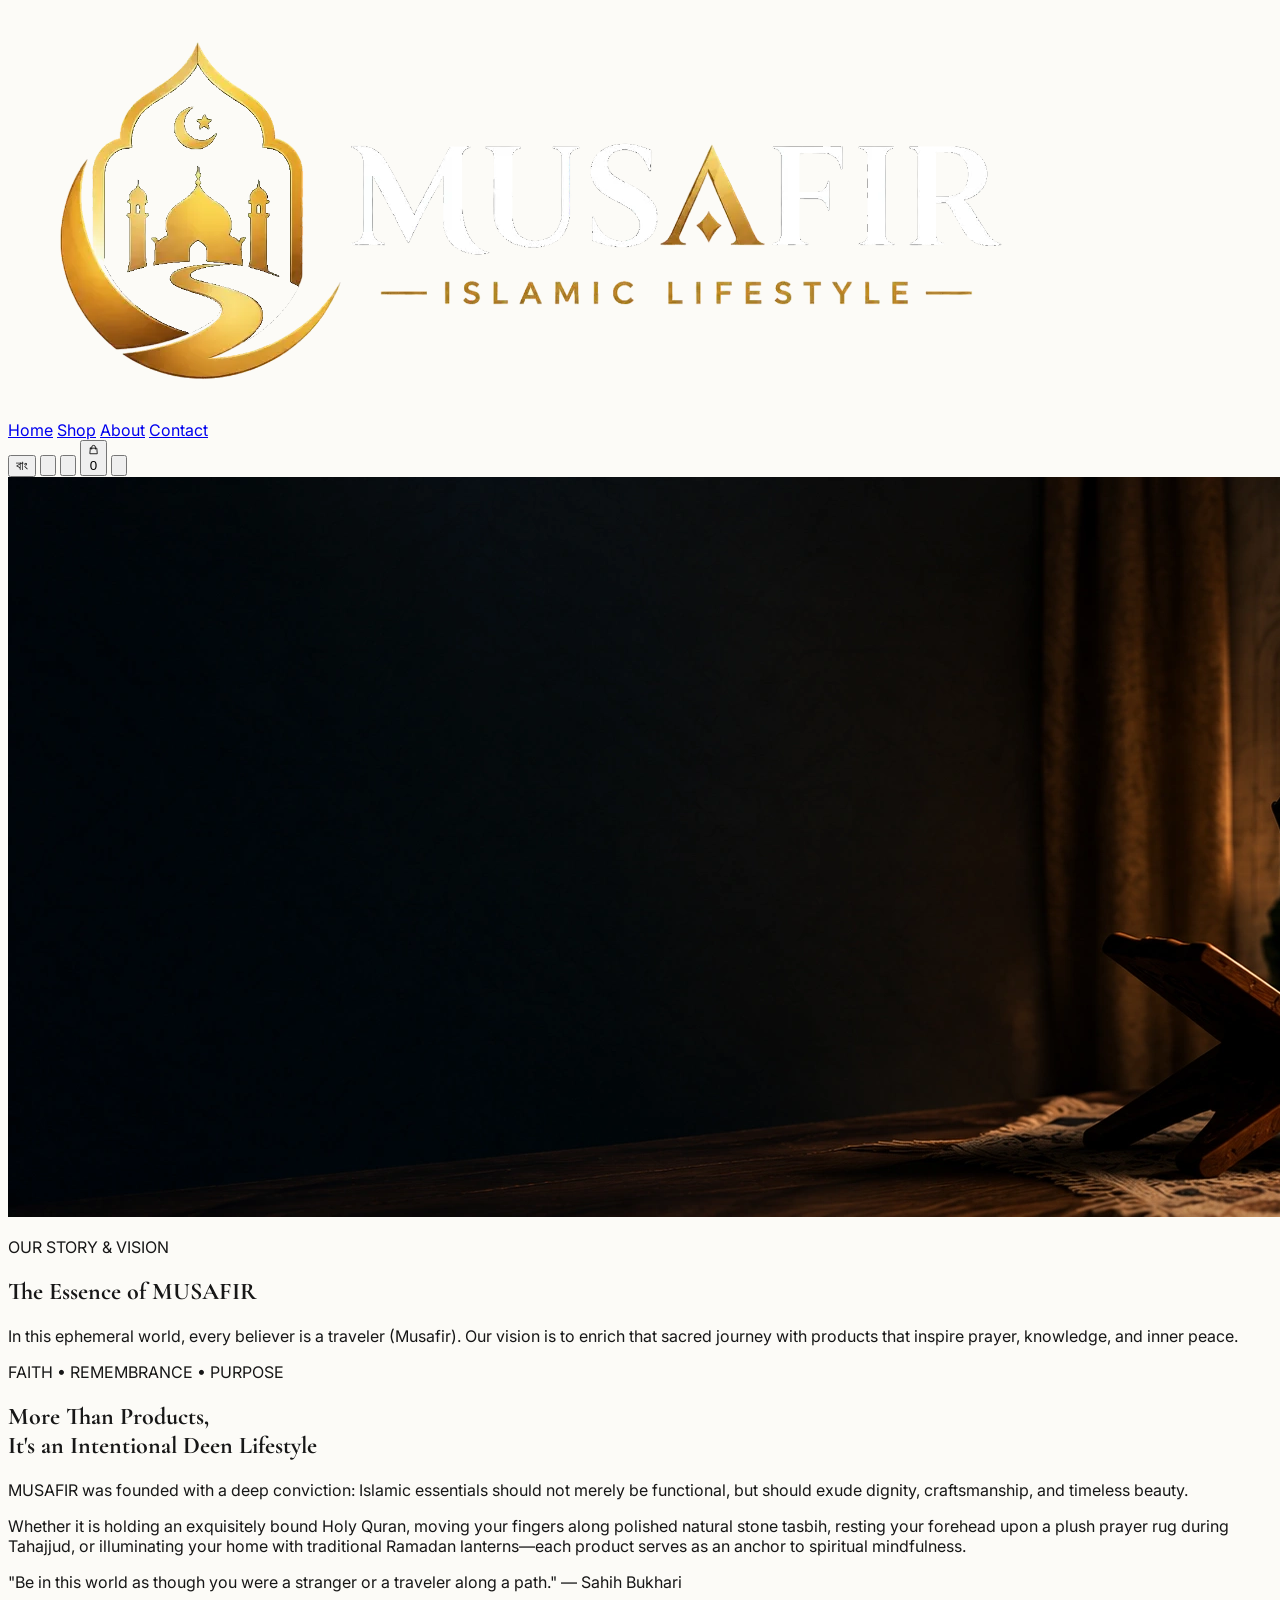
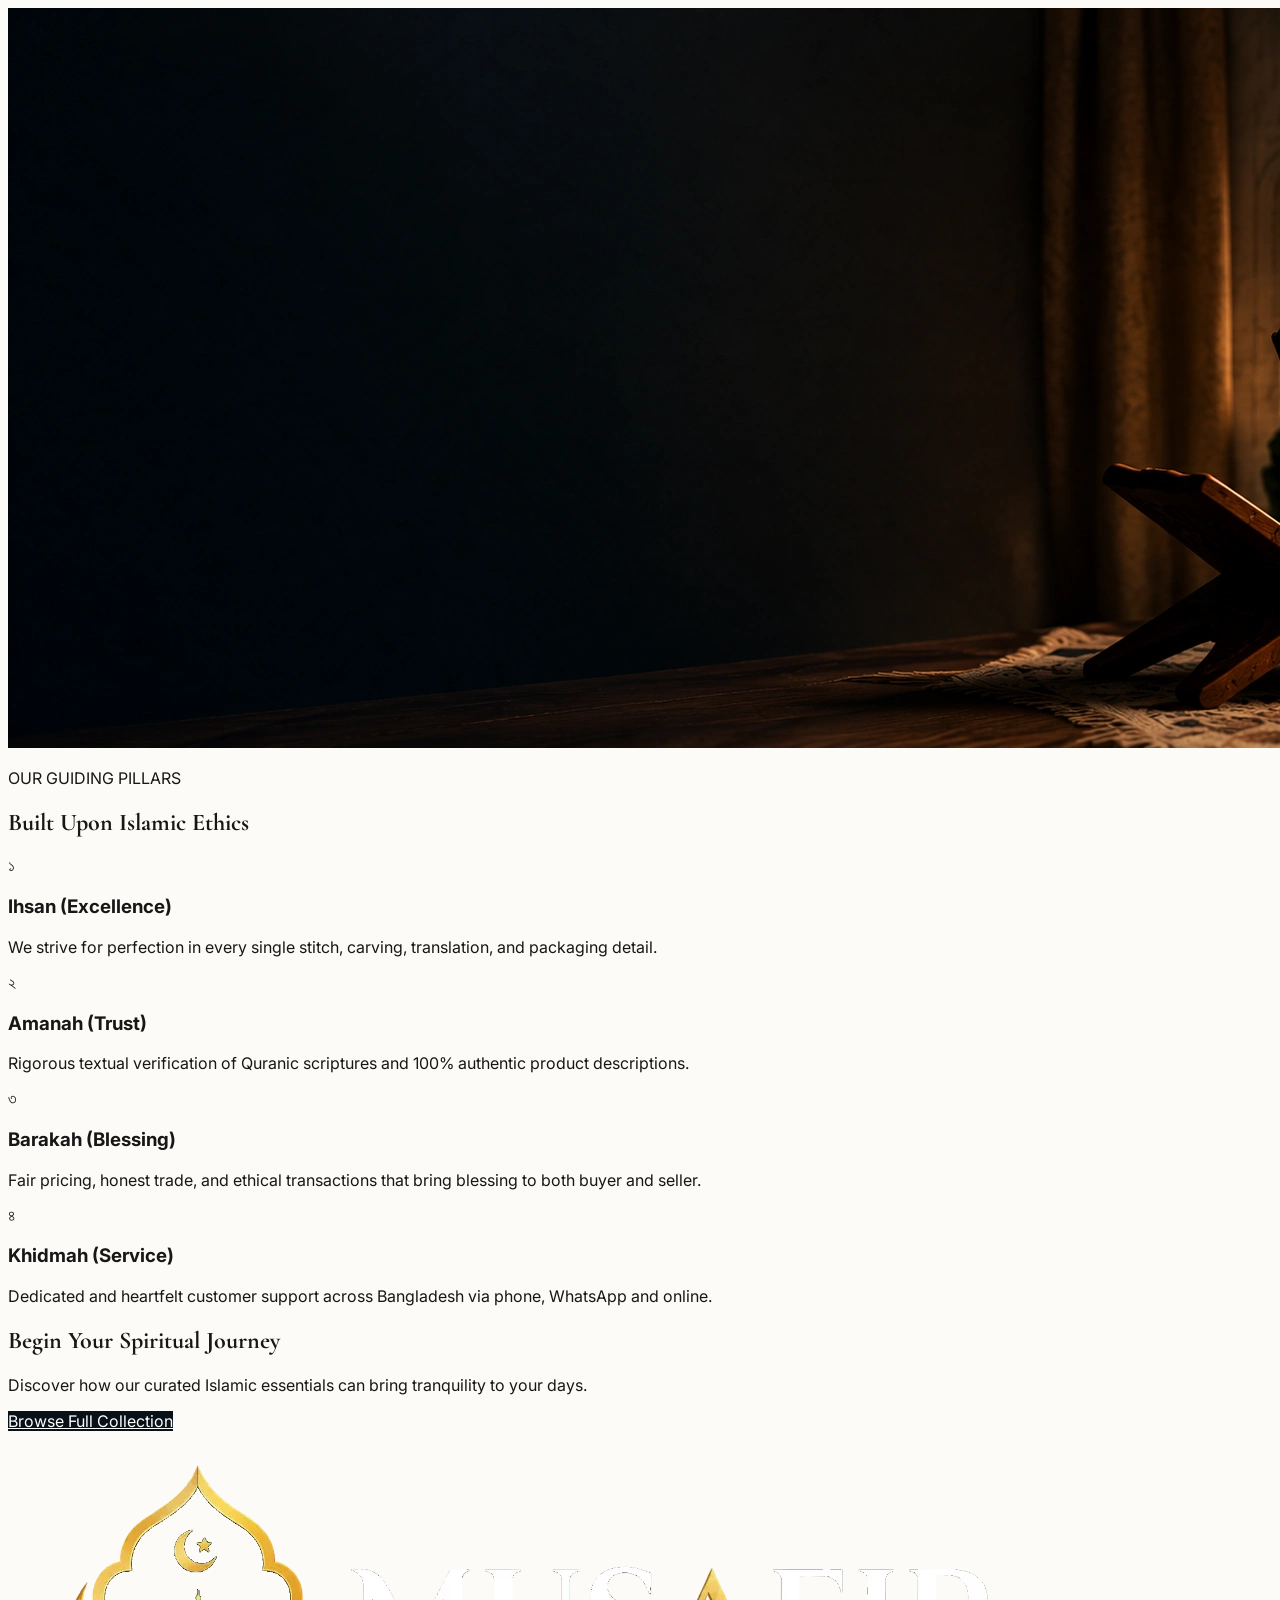
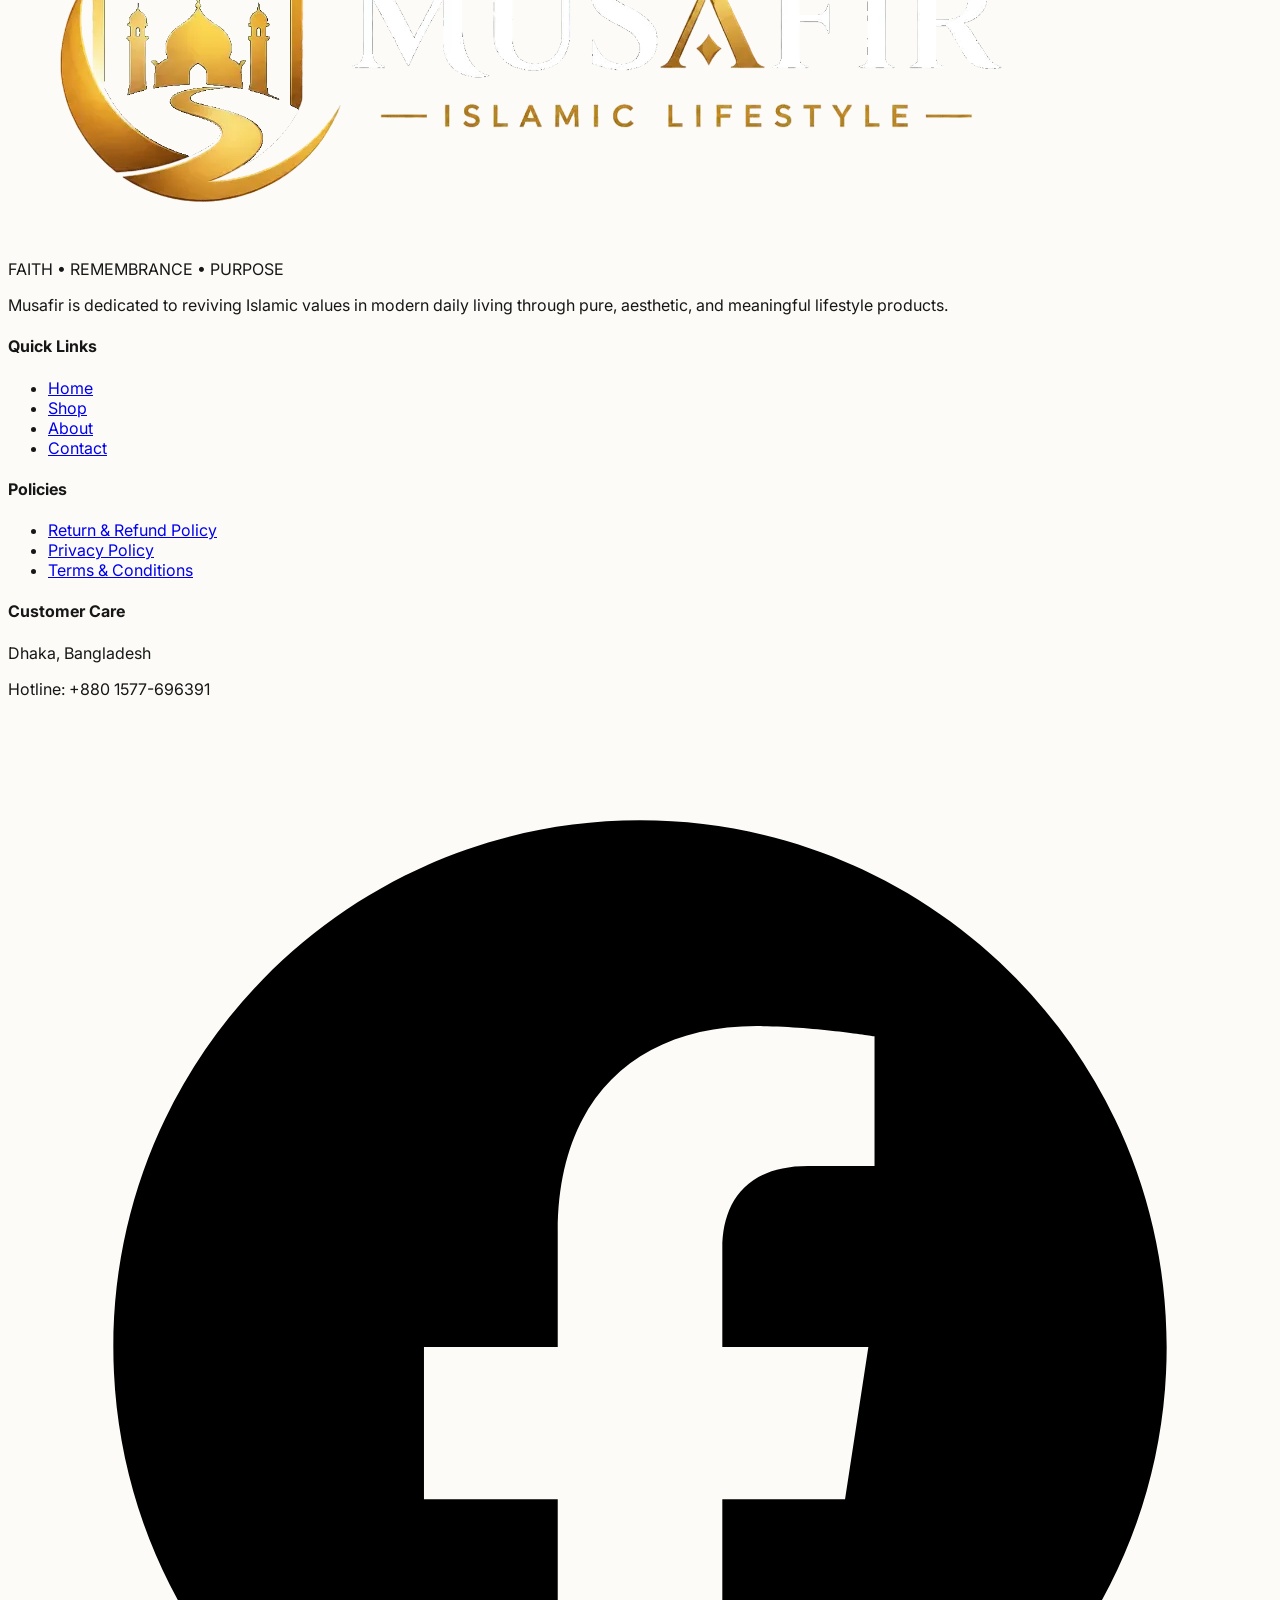
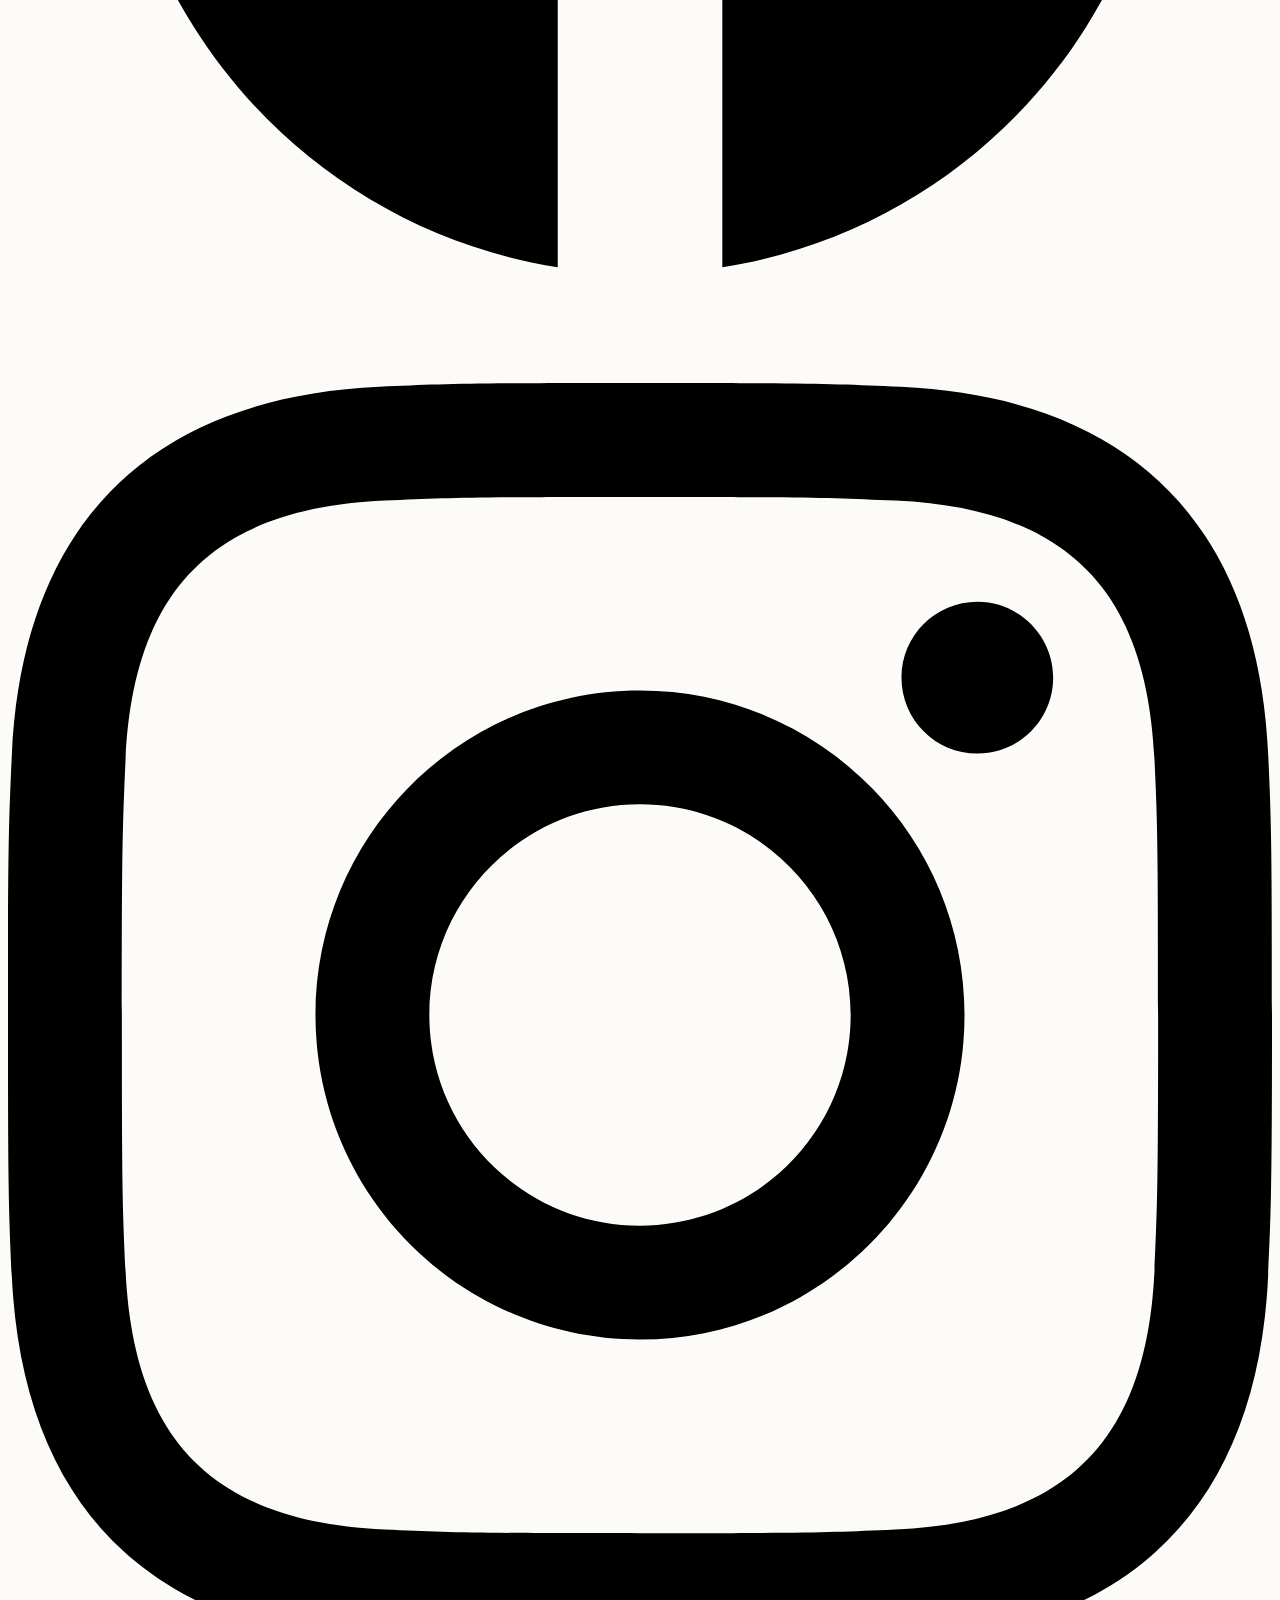
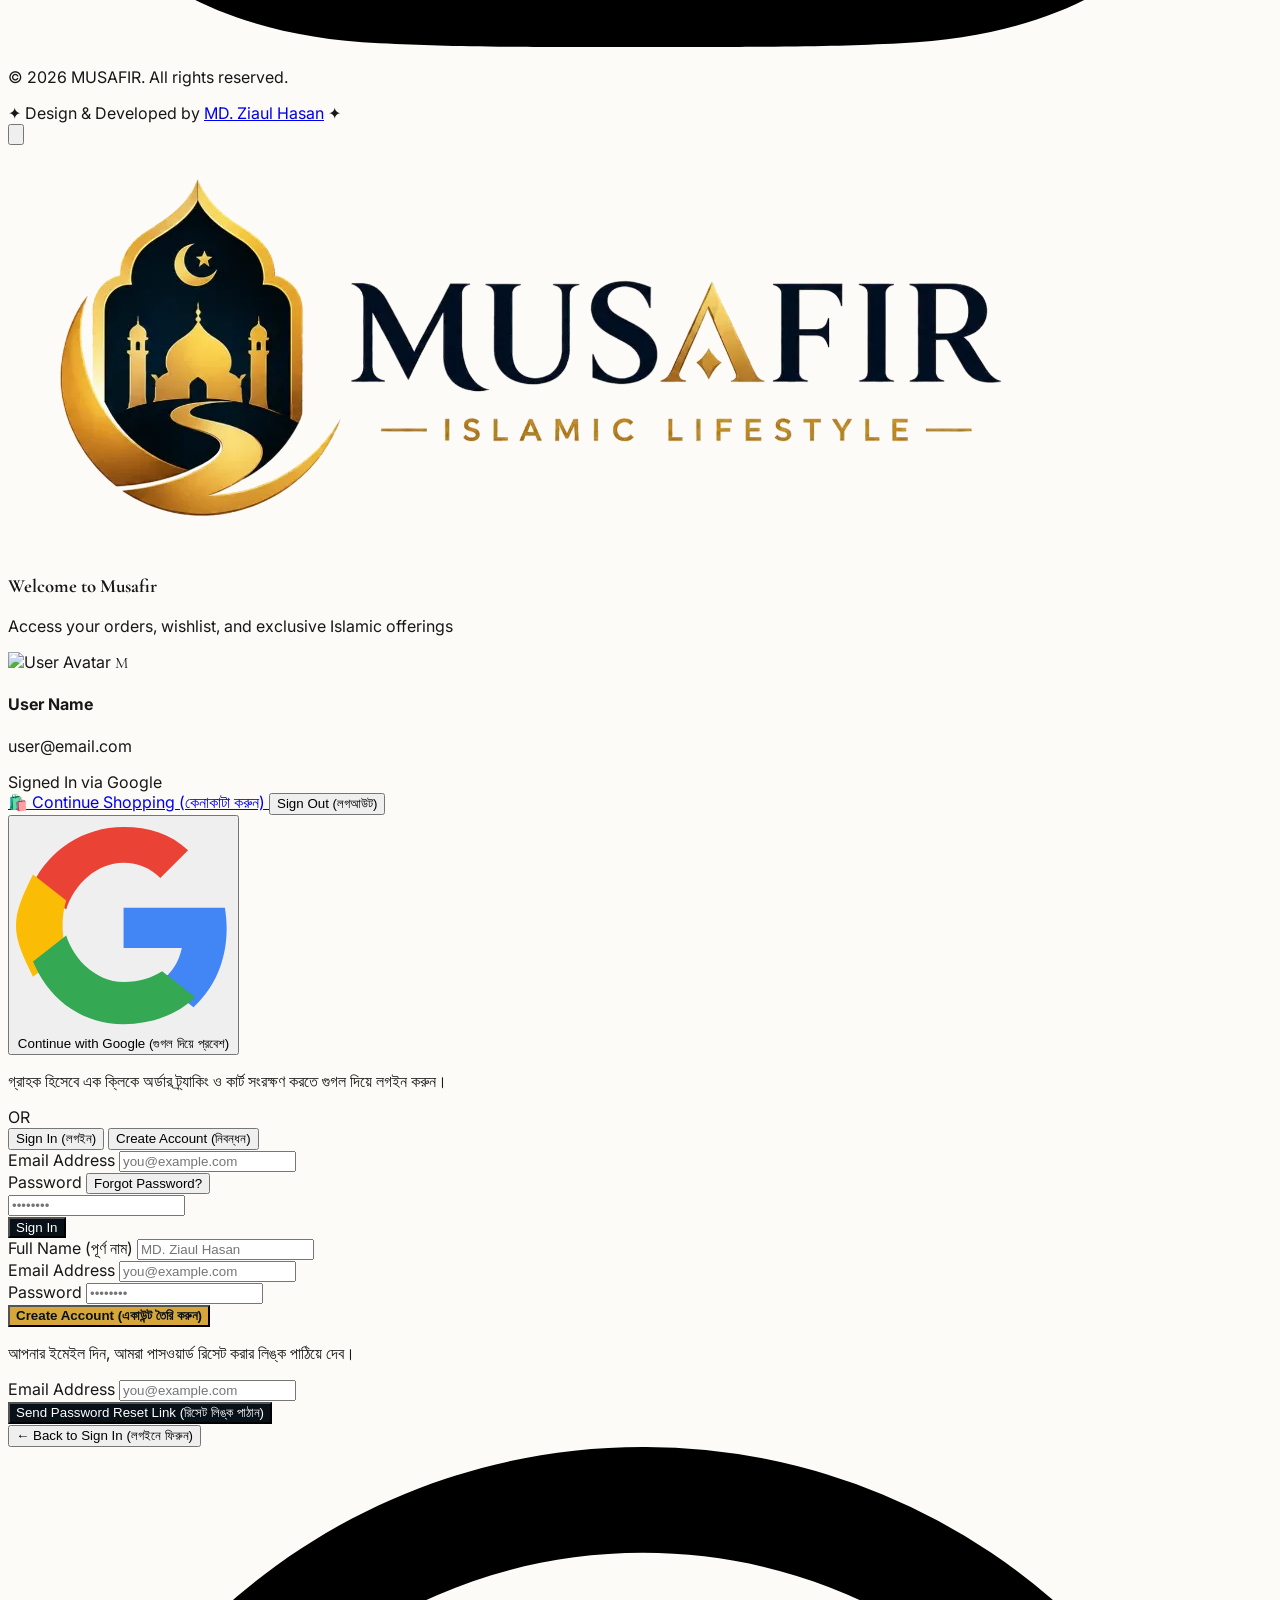
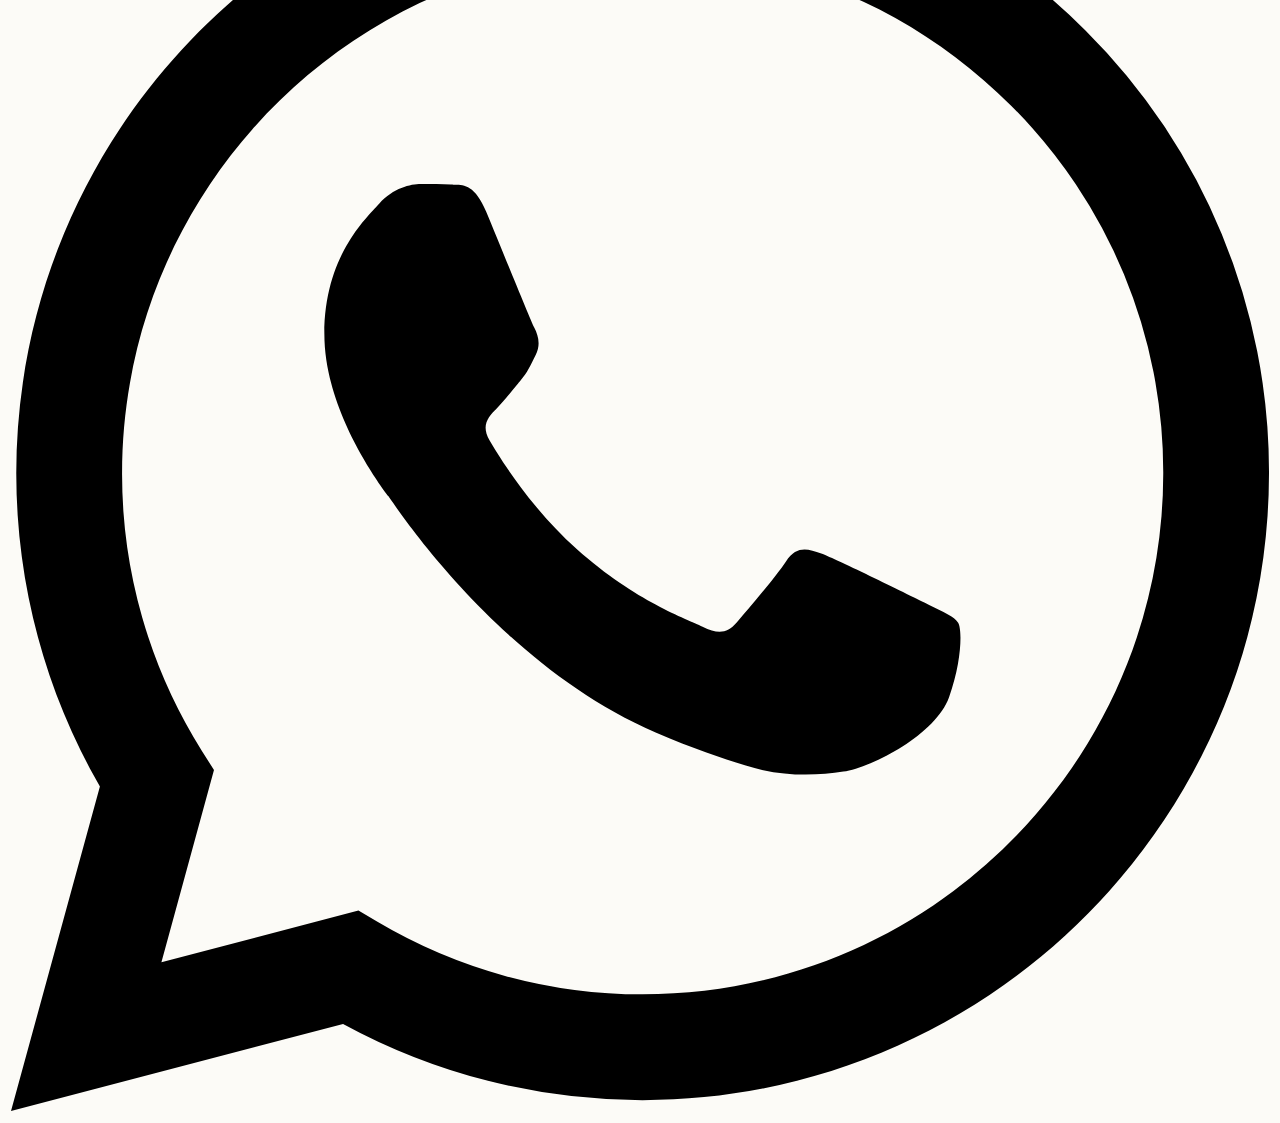
==== about.html @ da0de50f "Update WhatsApp contact number to +8801577696391 and official handle to @musafirlifestyle across web" ====
<!DOCTYPE html>
<html lang="en">
<head>
  <meta charset="UTF-8">
  <meta name="viewport" content="width=device-width, initial-scale=1.0">
  <title>About Us — MUSAFIR Islamic Lifestyle</title>
  <link rel="icon" type="image/webp" href="assets/images/MUSAFIR BRAND Icon.webp">

  <!-- Tailwind CSS via CDN -->
  <script src="https://cdn.tailwindcss.com"></script>
  <script>
    tailwind.config = {
      theme: {
        extend: {
          colors: {
            brand: {
              50: '#FCFBF7',
              100: '#F7F1E4',
              500: '#D6A63A',
              800: '#171717',
              900: '#081018',
              950: '#030609'
            }
          },
          fontFamily: {
            serif: ['Cormorant Garamond', 'serif'],
            sans: ['Inter', 'sans-serif'],
            bn: ['Hind Siliguri', 'sans-serif']
          }
        }
      }
    }
  </script>
  <link rel="stylesheet" href="assets/css/style.css">
</head>
<body class="bg-[#FCFBF7] text-[#171717] min-h-screen flex flex-col font-sans">

  <!-- Header -->
  <header id="main-header" class="fixed top-0 left-0 w-full z-40 bg-[#081018] text-white transition-all duration-300 border-b border-[#D6A63A]/15">
    <div class="max-w-7xl mx-auto px-4 sm:px-6 lg:px-8 h-20 flex items-center justify-between relative">
      <a href="index.html" class="flex items-center gap-3">
        <img src="assets/images/MUSAFIR-Brand-Logo-White.png" alt="MUSAFIR" class="h-10 sm:h-12 w-auto object-contain">
      </a>
      <!-- Desktop Navigation Menu (Mockup Exact Centered) -->
      <nav class="hidden md:flex items-center space-x-8 text-sm font-medium tracking-wide absolute left-1/2 -translate-x-1/2">
        <a href="index.html" class="text-gray-300 hover:text-[#D6A63A] transition" data-i18n="nav_home">Home</a>
        <a href="shop.html" class="text-gray-300 hover:text-[#D6A63A] transition" data-i18n="nav_shop">Shop</a>
        <a href="about.html" class="text-[#D6A63A] border-b-2 border-[#D6A63A] pb-1 font-semibold transition" data-i18n="nav_about">About</a>
        <a href="contact.html" class="text-gray-300 hover:text-[#D6A63A] transition" data-i18n="nav_contact">Contact</a>
      </nav>
      <div class="flex items-center space-x-4 sm:space-x-5">
        <button class="lang-toggle-btn text-xs font-semibold tracking-wider text-gray-300 hover:text-[#D6A63A] transition flex items-center gap-1" title="Switch Language">
          <span class="lang-btn-text">বাং</span>
        </button>
        <button class="open-search-btn p-1.5 text-gray-300 hover:text-[#D6A63A] transition"><svg class="w-5 h-5" fill="none" stroke="currentColor" viewBox="0 0 24 24"><path stroke-linecap="round" stroke-linejoin="round" stroke-width="1.8" d="M21 21l-6-6m2-5a7 7 0 11-14 0 7 7 0 0114 0z"/></svg></button>
        <button class="open-auth-btn p-1.5 text-gray-300 hover:text-[#D6A63A] transition"><svg class="w-5 h-5" fill="none" stroke="currentColor" viewBox="0 0 24 24"><path stroke-linecap="round" stroke-linejoin="round" stroke-width="1.8" d="M16 7a4 4 0 11-8 0 4 4 0 018 0zM12 14a7 7 0 00-7 7h14a7 7 0 00-7-7z"/></svg></button>
        <button class="open-cart-btn relative p-1.5 text-gray-300 hover:text-[#D6A63A] transition">
          <svg class="w-5 h-5" fill="none" stroke="currentColor" viewBox="0 0 24 24"><path stroke-linecap="round" stroke-linejoin="round" stroke-width="1.8" d="M16 11V7a4 4 0 00-8 0v4M5 9h14l1 12H4L5 9z"/></svg>
          <span class="cart-count-badge absolute -top-1 -right-1 bg-[#D6A63A] text-[#081018] text-[10px] font-bold w-4 h-4 rounded-full flex items-center justify-center">0</span>
        </button>
        <button id="mobile-menu-btn" class="md:hidden p-1.5 text-gray-300 hover:text-white">
          <svg class="w-6 h-6" fill="none" stroke="currentColor" viewBox="0 0 24 24"><path stroke-linecap="round" stroke-linejoin="round" stroke-width="2" d="M4 6h16M4 12h16m-7 6h7"/></svg>
        </button>
      </div>
    </div>
  </header>

  <main class="flex-grow pt-20">
    <!-- Hero Banner -->
    <section class="relative py-20 bg-[#081018] text-white overflow-hidden text-center">
      <div class="absolute inset-0 opacity-25">
        <img src="assets/images/Hero-Banner-Background-Image.webp" alt="Background" class="w-full h-full object-cover">
      </div>
      <div class="relative z-10 max-w-4xl mx-auto px-4">
        <p class="text-xs font-semibold tracking-[0.25em] text-[#D6A63A] uppercase mb-3">OUR STORY & VISION</p>
        <h1 class="text-3xl sm:text-5xl font-serif font-bold text-white mb-4">The Essence of MUSAFIR</h1>
        <p class="text-base text-gray-300 max-w-2xl mx-auto leading-relaxed">
          In this ephemeral world, every believer is a traveler (Musafir). Our vision is to enrich that sacred journey with products that inspire prayer, knowledge, and inner peace.
        </p>
      </div>
    </section>

    <!-- Brand Philosophy Section -->
    <section class="py-16 sm:py-20 max-w-7xl mx-auto px-4 sm:px-6 lg:px-8">
      <div class="grid grid-cols-1 lg:grid-cols-2 gap-12 items-center">
        <div>
          <span class="text-xs font-semibold tracking-[0.2em] text-[#D6A63A] uppercase block mb-2">FAITH • REMEMBRANCE • PURPOSE</span>
          <h2 class="text-3xl sm:text-4xl font-serif font-bold text-[#171717] mb-6 leading-tight">
            More Than Products,<br>It's an Intentional Deen Lifestyle
          </h2>
          <div class="space-y-4 text-sm sm:text-base text-gray-700 leading-relaxed">
            <p>
              MUSAFIR was founded with a deep conviction: Islamic essentials should not merely be functional, but should exude dignity, craftsmanship, and timeless beauty.
            </p>
            <p>
              Whether it is holding an exquisitely bound Holy Quran, moving your fingers along polished natural stone tasbih, resting your forehead upon a plush prayer rug during Tahajjud, or illuminating your home with traditional Ramadan lanterns—each product serves as an anchor to spiritual mindfulness.
            </p>
            <p class="font-medium text-[#171717]">
              "Be in this world as though you were a stranger or a traveler along a path." — Sahih Bukhari
            </p>
          </div>
        </div>
        <div class="relative rounded-2xl overflow-hidden shadow-2xl border border-[#DED7C8]">
          <img src="assets/images/Hero-Banner-Background-Image.webp" alt="Musafir Lifestyle" class="w-full h-full object-cover">
        </div>
      </div>
    </section>

    <!-- Core Pillars -->
    <section class="py-16 bg-[#F7F1E4] border-y border-[#DED7C8]">
      <div class="max-w-7xl mx-auto px-4 sm:px-6 lg:px-8">
        <div class="text-center max-w-2xl mx-auto mb-12">
          <p class="text-xs font-semibold tracking-[0.2em] text-[#D6A63A] uppercase mb-2">OUR GUIDING PILLARS</p>
          <h2 class="text-3xl font-serif font-bold text-[#171717]">Built Upon Islamic Ethics</h2>
        </div>

        <div class="grid grid-cols-1 md:grid-cols-4 gap-6">
          <div class="bg-white p-6 rounded-xl border border-[#DED7C8]">
            <div class="w-10 h-10 rounded-lg bg-[#D6A63A]/15 text-[#D6A63A] flex items-center justify-center font-serif font-bold text-lg mb-4">১</div>
            <h3 class="font-bold text-base text-[#171717] mb-2">Ihsan (Excellence)</h3>
            <p class="text-xs text-gray-600 leading-relaxed">We strive for perfection in every single stitch, carving, translation, and packaging detail.</p>
          </div>
          <div class="bg-white p-6 rounded-xl border border-[#DED7C8]">
            <div class="w-10 h-10 rounded-lg bg-[#D6A63A]/15 text-[#D6A63A] flex items-center justify-center font-serif font-bold text-lg mb-4">২</div>
            <h3 class="font-bold text-base text-[#171717] mb-2">Amanah (Trust)</h3>
            <p class="text-xs text-gray-600 leading-relaxed">Rigorous textual verification of Quranic scriptures and 100% authentic product descriptions.</p>
          </div>
          <div class="bg-white p-6 rounded-xl border border-[#DED7C8]">
            <div class="w-10 h-10 rounded-lg bg-[#D6A63A]/15 text-[#D6A63A] flex items-center justify-center font-serif font-bold text-lg mb-4">৩</div>
            <h3 class="font-bold text-base text-[#171717] mb-2">Barakah (Blessing)</h3>
            <p class="text-xs text-gray-600 leading-relaxed">Fair pricing, honest trade, and ethical transactions that bring blessing to both buyer and seller.</p>
          </div>
          <div class="bg-white p-6 rounded-xl border border-[#DED7C8]">
            <div class="w-10 h-10 rounded-lg bg-[#D6A63A]/15 text-[#D6A63A] flex items-center justify-center font-serif font-bold text-lg mb-4">৪</div>
            <h3 class="font-bold text-base text-[#171717] mb-2">Khidmah (Service)</h3>
            <p class="text-xs text-gray-600 leading-relaxed">Dedicated and heartfelt customer support across Bangladesh via phone, WhatsApp and online.</p>
          </div>
        </div>
      </div>
    </section>

    <!-- Shop CTA -->
    <section class="py-16 text-center max-w-4xl mx-auto px-4">
      <h2 class="text-3xl font-serif font-bold text-[#171717] mb-3">Begin Your Spiritual Journey</h2>
      <p class="text-sm text-gray-600 mb-6">Discover how our curated Islamic essentials can bring tranquility to your days.</p>
      <a href="shop.html" class="btn-navy px-8 py-3.5 rounded-lg text-sm font-semibold inline-block">Browse Full Collection</a>
    </section>
  </main>

  <!-- Footer -->
  <footer class="bg-[#030609] text-white pt-16 pb-12 border-t border-[#D6A63A]/20">
    <div class="max-w-7xl mx-auto px-4 sm:px-6 lg:px-8">
      <div class="grid grid-cols-1 md:grid-cols-4 gap-10 pb-12 border-b border-gray-800">
        <!-- Col 1: Brand Info -->
        <div>
          <a href="index.html" class="inline-block mb-4">
            <img src="assets/images/musafir-logo.webp" alt="MUSAFIR Logo" class="h-12 sm:h-14 w-auto object-contain">
          </a>
          <p class="text-xs text-[#D6A63A] tracking-[0.2em] font-semibold uppercase mb-3" data-i18n="footer_tagline">FAITH • REMEMBRANCE • PURPOSE</p>
          <p class="text-sm text-gray-400 leading-relaxed" data-i18n="footer_desc">Musafir is dedicated to reviving Islamic values in modern daily living through pure, aesthetic, and meaningful lifestyle products.</p>
        </div>

        <!-- Col 2: Quick Links -->
        <div>
          <h4 class="text-xs font-semibold uppercase tracking-wider text-[#D6A63A] mb-4" data-i18n="footer_quick_links">Quick Links</h4>
          <ul class="space-y-2.5 text-sm text-gray-300">
            <li><a href="index.html" class="hover:text-[#D6A63A] transition" data-i18n="nav_home">Home</a></li>
            <li><a href="shop.html" class="hover:text-[#D6A63A] transition" data-i18n="nav_shop">Shop</a></li>
            <li><a href="about.html" class="text-[#D6A63A] font-semibold hover:underline transition" data-i18n="nav_about">About</a></li>
            <li><a href="contact.html" class="hover:text-[#D6A63A] transition" data-i18n="nav_contact">Contact</a></li>
          </ul>
        </div>

        <!-- Col 3: Policies -->
        <div>
          <h4 class="text-xs font-semibold uppercase tracking-wider text-[#D6A63A] mb-4" data-i18n="footer_policies">Policies</h4>
          <ul class="space-y-2.5 text-sm text-gray-300">
            <li><a href="return-policy.html" class="hover:text-[#D6A63A] transition" data-i18n="footer_delivery_info">Return & Refund Policy</a></li>
            <li><a href="privacy-policy.html" class="hover:text-[#D6A63A] transition" data-i18n="footer_privacy">Privacy Policy</a></li>
            <li><a href="terms-and-conditions.html" class="hover:text-[#D6A63A] transition" data-i18n="footer_terms">Terms & Conditions</a></li>
          </ul>
        </div>

        <!-- Col 4: Customer Care & Socials -->
        <div>
          <h4 class="text-xs font-semibold uppercase tracking-wider text-[#D6A63A] mb-4" data-i18n="footer_customer_service">Customer Care</h4>
          <p class="text-sm text-gray-300 mb-2">Dhaka, Bangladesh</p>
          <p class="text-sm text-[#D6A63A] font-semibold mb-4">Hotline: +880 1577-696391</p>
          <div class="flex items-center space-x-3">
            <a href="https://www.facebook.com/profile.php?id=61564925019564" target="_blank" rel="noopener noreferrer" class="w-9 h-9 rounded-full bg-gray-900 border border-[#D6A63A]/30 flex items-center justify-center text-gray-300 hover:text-[#D6A63A] transition" title="Facebook">
              <svg class="w-4 h-4 fill-current" viewBox="0 0 24 24"><path d="M22 12c0-5.523-4.477-10-10-10S2 6.477 2 12c0 4.991 3.657 9.128 8.438 9.878v-6.987h-2.54V12h2.54V9.797c0-2.506 1.492-3.89 3.777-3.89 1.094 0 2.238.195 2.238.195v2.46h-1.26c-1.243 0-1.63.771-1.63 1.562V12h2.773l-.443 2.89h-2.33v6.988C18.343 21.128 22 16.991 22 12z"/></svg>
            </a>
            <!-- Instagram -->
            <a href="https://www.instagram.com/musafirlifestyle" target="_blank" rel="noopener noreferrer" class="w-9 h-9 rounded-full bg-gray-900 border border-[#D6A63A]/30 flex items-center justify-center text-gray-300 hover:text-[#D6A63A] hover:border-[#D6A63A] transition" title="Instagram (@musafirlifestyle)">
              <svg class="w-4 h-4 fill-current" viewBox="0 0 24 24"><path d="M12 2.163c3.204 0 3.584.012 4.85.07 3.252.148 4.771 1.691 4.919 4.919.058 1.265.069 1.645.069 4.849 0 3.205-.012 3.584-.069 4.849-.149 3.225-1.664 4.771-4.919 4.919-1.266.058-1.644.07-4.85.07-3.204 0-3.584-.012-4.849-.07-3.26-.149-4.771-1.699-4.919-4.92-.058-1.265-.07-1.644-.07-4.849 0-3.204.013-3.583.07-4.849.149-3.227 1.664-4.771 4.919-4.919 1.266-.057 1.645-.069 4.849-.069zm0-2.163c-3.259 0-3.667.014-4.947.072-4.358.2-6.78 2.618-6.98 6.98-.059 1.281-.073 1.689-.073 4.948 0 3.259.014 3.668.072 4.948.2 4.358 2.618 6.78 6.98 6.98 1.281.058 1.689.072 4.948.072 3.259 0 3.668-.014 4.948-.072 4.354-.2 6.782-2.618 6.979-6.98.059-1.28.073-1.689.073-4.948 0-3.259-.014-3.667-.072-4.947-.196-4.354-2.617-6.78-6.979-6.98-1.281-.059-1.69-.073-4.949-.073zm0 5.838c-3.403 0-6.162 2.759-6.162 6.162s2.759 6.163 6.162 6.163 6.162-2.759 6.162-6.163c0-3.403-2.759-6.162-6.162-6.162zm0 10.162c-2.209 0-4-1.79-4-4 0-2.209 1.791-4 4-4s4 1.791 4 4c0 2.21-1.791 4-4 4zm6.406-11.845c-.796 0-1.441.645-1.441 1.44s.645 1.44 1.441 1.44c.795 0 1.439-.645 1.439-1.44s-.644-1.44-1.439-1.44z"/></svg>
            </a>
          </div>
        </div>
      </div>
      <div class="pt-8 flex flex-col md:flex-row items-center justify-between text-xs text-gray-500 gap-4">
        <p data-i18n="footer_copyright">© 2026 MUSAFIR. All rights reserved.</p>
        <div class="flex items-center gap-2 text-[#D6A63A]">
          <span>✦</span>
          <span class="text-gray-400">Design & Developed by <a href="https://mdziaulhasan.com/" target="_blank" class="text-[#D6A63A] hover:underline font-medium">MD. Ziaul Hasan</a></span>
          <span>✦</span>
        </div>
      </div>
    </div>
  </footer>

    <!-- Firebase App & Services (v10 Compat) -->
  <script src="https://www.gstatic.com/firebasejs/10.12.0/firebase-app-compat.js"></script>
  <script src="https://www.gstatic.com/firebasejs/10.12.0/firebase-auth-compat.js"></script>
  <script src="https://www.gstatic.com/firebasejs/10.12.0/firebase-firestore-compat.js"></script>
  <script src="https://www.gstatic.com/firebasejs/10.12.0/firebase-analytics-compat.js"></script>
  <script src="assets/js/firebase-config.js"></script>
  <script src="assets/js/seed-data.js"></script>
  <script src="assets/js/db.js"></script>
  <script src="assets/js/i18n.js"></script>
  <script src="assets/js/main.js"></script>
  <!-- ==========================================================================
       AUTH & FIREBASE USER MODAL (Google, Email/Password, Registration, Profile)
       ========================================================================== -->
  <div id="auth-modal" class="fixed inset-0 z-50 hidden">
    <div class="modal-backdrop fixed inset-0 bg-black/60 backdrop-blur-sm" onclick="closeAuthModal()"></div>
    <div class="fixed inset-0 flex items-center justify-center p-4 z-10 pointer-events-none">
      <div class="bg-white rounded-2xl shadow-2xl w-full max-w-md p-6 sm:p-8 border border-[#DED7C8] relative pointer-events-auto max-h-[92vh] overflow-y-auto">
        
        <button id="close-auth-btn" onclick="closeAuthModal()" class="absolute top-4 right-4 text-gray-400 hover:text-gray-700 p-1">
          <svg class="w-5 h-5" fill="none" stroke="currentColor" viewBox="0 0 24 24"><path stroke-linecap="round" stroke-linejoin="round" stroke-width="2" d="M6 18L18 6M6 6l12 12"/></svg>
        </button>

        <!-- Brand Header -->
        <div class="text-center mb-6">
          <img src="assets/images/musafir-logo-dark.webp" alt="MUSAFIR" class="h-14 sm:h-16 w-auto mx-auto mb-3 object-contain">
          <h3 id="auth-modal-heading" class="text-xl font-serif font-bold text-[#171717]" data-i18n="auth_title">Welcome to Musafir</h3>
          <p id="auth-modal-subheading" class="text-xs text-gray-500 mt-1" data-i18n="auth_subtitle">Access your orders, wishlist, and exclusive Islamic offerings</p>
        </div>

        <!-- LOGGED-IN VIEW (Shown when user is logged in) -->
        <div id="auth-logged-in-view" class="hidden text-center space-y-4">
          <div class="w-20 h-20 rounded-full mx-auto border-2 border-[#D6A63A] p-0.5 overflow-hidden bg-gray-100 flex items-center justify-center shadow-md">
            <img id="auth-user-photo" src="" alt="User Avatar" class="w-full h-full object-cover hidden">
            <span id="auth-user-initial" class="text-2xl font-serif font-bold text-[#D6A63A]">M</span>
          </div>
          <div>
            <h4 id="auth-user-name" class="font-bold text-base text-[#171717]">User Name</h4>
            <p id="auth-user-email" class="text-xs text-gray-500">user@email.com</p>
            <span id="auth-user-provider" class="inline-block mt-2 px-2.5 py-0.5 rounded-full text-[10px] font-bold bg-[#F7F1E4] text-[#D6A63A] border border-[#DED7C8]">Signed In via Google</span>
          </div>
          
          <div class="pt-2 flex flex-col gap-2">
            <a href="shop.html" onclick="closeAuthModal()" class="w-full py-2.5 px-4 rounded-lg bg-[#F7F1E4] hover:bg-[#D6A63A]/20 text-[#081018] font-semibold text-xs transition flex items-center justify-center gap-1.5">
              <span>🛍️ Continue Shopping (কেনাকাটা করুন)</span>
            </a>
            <button id="auth-signout-btn" onclick="handleFirebaseSignOut()" class="w-full py-2.5 px-4 rounded-lg border border-red-200 text-red-600 hover:bg-red-50 font-semibold text-xs transition">
              Sign Out (লগআউট)
            </button>
          </div>
        </div>

        <!-- LOGGED-OUT VIEW (Login, Register & Forgot Password) -->
        <div id="auth-logged-out-view">
          
          <!-- Primary Customer Method: Continue with Google -->
          <div class="mb-4">
            <button id="google-signin-btn" class="w-full py-3.5 px-4 border border-[#D6A63A]/40 rounded-xl shadow-sm flex items-center justify-center gap-3 bg-white hover:bg-[#FCFBF7] transition text-sm font-bold text-gray-800 hover:border-[#D6A63A] group">
              <svg class="w-5 h-5 flex-shrink-0" viewBox="0 0 24 24">
                <path fill="#EA4335" d="M12 5c1.6 0 3 .6 4.1 1.7l3.1-3.1C17.3 1.8 14.8 1 12 1 7.5 1 3.7 3.6 1.9 7.3l3.7 2.9C6.5 7.4 9 5 12 5z"/>
                <path fill="#4285F4" d="M23.5 12.3c0-.8-.1-1.7-.2-2.3H12v4.5h6.5c-.3 1.5-1.1 2.8-2.4 3.7l3.7 2.9c2.2-2 3.7-5 3.7-8.8z"/>
                <path fill="#FBBC05" d="M5.6 14.8c-.2-.7-.4-1.5-.4-2.8s.2-2.1.4-2.8L1.9 6.3C.7 8.7 0 10.3 0 12s.7 3.3 1.9 5.7l3.7-2.9z"/>
                <path fill="#34A853" d="M12 23c3.2 0 6-1.1 8-3l-3.7-2.9c-1.1.7-2.5 1.2-4.3 1.2-3 0-5.5-2.4-6.4-5.2L1.9 16C3.7 20.4 7.5 23 12 23z"/>
              </svg>
              <span>Continue with Google (গুগল দিয়ে প্রবেশ)</span>
            </button>
            <p class="text-[11px] text-gray-400 text-center mt-2">গ্রাহক হিসেবে এক ক্লিকে অর্ডার ট্র্যাকিং ও কার্ট সংরক্ষণ করতে গুগল দিয়ে লগইন করুন।</p>
          </div>

          <div class="relative my-4">
            <div class="absolute inset-0 flex items-center"><div class="w-full border-t border-gray-200"></div></div>
            <div class="relative flex justify-center text-xs uppercase"><span class="bg-white px-2 text-gray-400 font-semibold" data-i18n="auth_or">OR</span></div>
          </div>

          <!-- Auth Mode Tabs (Sign In / Register) -->
          <div class="flex border-b border-gray-200 mb-4 text-xs font-bold">
            <button type="button" id="tab-auth-login" onclick="switchAuthTab('login')" class="flex-1 pb-2 border-b-2 border-[#D6A63A] text-[#171717] transition text-center">
              Sign In (লগইন)
            </button>
            <button type="button" id="tab-auth-register" onclick="switchAuthTab('register')" class="flex-1 pb-2 border-b-2 border-transparent text-gray-400 hover:text-gray-700 transition text-center">
              Create Account (নিবন্ধন)
            </button>
          </div>

          <!-- SIGN IN FORM -->
          <form id="auth-login-form" onsubmit="handleEmailPasswordLogin(event)" class="space-y-3.5">
            <div>
              <label class="block text-xs font-semibold text-gray-700 mb-1" data-i18n="auth_email">Email Address</label>
              <input type="email" id="login-email" required placeholder="you@example.com" class="w-full px-3.5 py-2.5 border border-gray-300 rounded-lg text-sm focus:border-[#D6A63A] focus:outline-none">
            </div>
            <div>
              <div class="flex justify-between items-center mb-1">
                <label class="text-xs font-semibold text-gray-700" data-i18n="auth_password">Password</label>
                <button type="button" onclick="switchAuthTab('forgot')" class="text-[11px] text-[#D6A63A] hover:underline font-medium">Forgot Password?</button>
              </div>
              <input type="password" id="login-password" required placeholder="••••••••" class="w-full px-3.5 py-2.5 border border-gray-300 rounded-lg text-sm focus:border-[#D6A63A] focus:outline-none">
            </div>
            <button type="submit" class="btn-navy w-full py-3 rounded-lg text-sm font-semibold shadow hover:bg-black transition flex items-center justify-center gap-2">
              <span data-i18n="auth_login_btn">Sign In</span>
            </button>
          </form>

          <!-- REGISTER FORM -->
          <form id="auth-register-form" onsubmit="handleEmailPasswordRegister(event)" class="space-y-3.5 hidden">
            <div>
              <label class="block text-xs font-semibold text-gray-700 mb-1">Full Name (পূর্ণ নাম)</label>
              <input type="text" id="reg-name" required placeholder="MD. Ziaul Hasan" class="w-full px-3.5 py-2.5 border border-gray-300 rounded-lg text-sm focus:border-[#D6A63A] focus:outline-none">
            </div>
            <div>
              <label class="block text-xs font-semibold text-gray-700 mb-1" data-i18n="auth_email">Email Address</label>
              <input type="email" id="reg-email" required placeholder="you@example.com" class="w-full px-3.5 py-2.5 border border-gray-300 rounded-lg text-sm focus:border-[#D6A63A] focus:outline-none">
            </div>
            <div>
              <label class="block text-xs font-semibold text-gray-700 mb-1" data-i18n="auth_password">Password (নূন্যতম ৬ অক্ষর)</label>
              <input type="password" id="reg-password" required minlength="6" placeholder="••••••••" class="w-full px-3.5 py-2.5 border border-gray-300 rounded-lg text-sm focus:border-[#D6A63A] focus:outline-none">
            </div>
            <button type="submit" class="btn-gold w-full py-3 rounded-lg text-sm font-bold shadow hover:bg-[#b88c2c] transition flex items-center justify-center gap-2 text-[#081018]">
              <span>Create Account (একাউন্ট তৈরি করুন)</span>
            </button>
          </form>

          <!-- FORGOT PASSWORD FORM -->
          <form id="auth-forgot-form" onsubmit="handleForgotPassword(event)" class="space-y-3.5 hidden">
            <p class="text-xs text-gray-600">আপনার ইমেইল দিন, আমরা পাসওয়ার্ড রিসেট করার লিঙ্ক পাঠিয়ে দেব।</p>
            <div>
              <label class="block text-xs font-semibold text-gray-700 mb-1" data-i18n="auth_email">Email Address</label>
              <input type="email" id="forgot-email" required placeholder="you@example.com" class="w-full px-3.5 py-2.5 border border-gray-300 rounded-lg text-sm focus:border-[#D6A63A] focus:outline-none">
            </div>
            <button type="submit" class="btn-navy w-full py-2.5 rounded-lg text-xs font-semibold shadow hover:bg-black transition">
              Send Password Reset Link (রিসেট লিঙ্ক পাঠান)
            </button>
            <div class="text-center pt-2">
              <button type="button" onclick="switchAuthTab('login')" class="text-xs text-[#D6A63A] hover:underline font-semibold">
                ← Back to Sign In (লগইনে ফিরুন)
              </button>
            </div>
          </form>

        </div>

      </div>
    </div>
  </div>
  <!-- Floating WhatsApp Quick Button -->
  <a href="https://wa.me/8801577696391?text=Salam%20Musafir,%20I%20have%20an%20inquiry%20about%20your%20Islamic%20lifestyle%20products." target="_blank" rel="noopener noreferrer" class="fixed bottom-6 left-6 z-40 w-14 h-14 rounded-full bg-[#25D366] text-white shadow-2xl whatsapp-pulse flex items-center justify-center hover:scale-105 transition" title="Chat on WhatsApp (+880 1577-696391)">
    <svg class="w-8 h-8 fill-current flex-shrink-0" viewBox="0 0 24 24"><path d="M17.472 14.382c-.297-.149-1.758-.867-2.03-.967-.273-.099-.471-.148-.67.15-.197.297-.767.966-.94 1.164-.173.199-.347.223-.644.075-.297-.15-1.255-.463-2.39-1.475-.883-.788-1.48-1.761-1.653-2.059-.173-.297-.018-.458.13-.606.134-.133.298-.347.446-.52.149-.174.198-.298.298-.497.099-.198.05-.371-.025-.52-.075-.149-.669-1.612-.916-2.207-.242-.579-.487-.5-.669-.51-.173-.008-.371-.01-.57-.01-.198 0-.52.074-.792.372-.272.297-1.04 1.016-1.04 2.479 0 1.462 1.065 2.875 1.213 3.074.149.198 2.096 3.2 5.077 4.487.709.306 1.262.489 1.694.625.712.227 1.36.195 1.871.118.571-.085 1.758-.719 2.006-1.413.248-.694.248-1.289.173-1.413-.074-.124-.272-.198-.57-.347m-5.421 7.403h-.004a9.87 9.87 0 01-5.031-1.378l-.361-.214-3.741.982.998-3.648-.235-.374a9.86 9.86 0 01-1.51-5.26c.001-5.45 4.436-9.884 9.888-9.884 2.64 0 5.122 1.03 6.988 2.898a9.825 9.825 0 012.893 6.994c-.003 5.45-4.437 9.884-9.885 9.884m8.413-18.297A11.815 11.815 0 0012.05 0C5.495 0 .16 5.335.157 11.892c0 2.096.547 4.142 1.588 5.945L.057 24l6.305-1.654a11.882 11.882 0 005.683 1.448h.005c6.554 0 11.89-5.335 11.893-11.893a11.821 11.821 0 00-3.48-8.413Z"/></svg>
  </a>

</body>
</html>
---- assets/css/style.css ----
/* ==========================================================================
   MUSAFIR - Islamic Lifestyle E-commerce
   Design System & Custom Styles
   ========================================================================== */

@import url('https://fonts.googleapis.com/css2?family=Cormorant+Garamond:ital,wght@0,400;0,500;0,600;0,700;1,400;1,600&family=Inter:wght@300;400;500;600;700&family=Hind+Siliguri:wght@400;500;600;700&display=swap');

:root {
  --color-obsidian: #030609;
  --color-midnight: #081018;
  --color-gold: #D6A63A;
  --color-gold-light: #F3D58A;
  --color-cream: #F7F1E4;
  --color-offwhite: #FCFBF7;
  --color-charcoal: #171717;
  --color-muted: #666666;
  --color-border: #DED7C8;

  --font-serif: 'Cormorant Garamond', Georgia, serif;
  --font-sans: 'Inter', -apple-system, BlinkMacSystemFont, 'Segoe UI', Roboto, sans-serif;
  --font-bengali: 'Hind Siliguri', 'Inter', sans-serif;
}

/* Base resets & typography */
html {
  scroll-behavior: smooth;
  font-family: var(--font-sans);
  background-color: var(--color-offwhite);
  color: var(--color-charcoal);
  -webkit-font-smoothing: antialiased;
}

body {
  overflow-x: hidden;
  min-height: 100vh;
  display: flex;
  flex-direction: column;
}

/* Bengali font application when bn is active */
html[lang="bn"] body,
html[lang="bn"] .font-ui {
  font-family: var(--font-bengali);
}

.font-serif {
  font-family: var(--font-serif);
}

.font-sans {
  font-family: var(--font-sans);
}

.font-bn {
  font-family: var(--font-bengali);
}

/* Brand Gold Accents */
.text-gold {
  color: var(--color-gold);
}
.bg-gold {
  background-color: var(--color-gold);
}
.border-gold {
  border-color: var(--color-gold);
}

.text-gold-light {
  color: var(--color-gold-light);
}

.bg-midnight {
  background-color: var(--color-midnight);
}

.bg-obsidian {
  background-color: var(--color-obsidian);
}

.bg-cream {
  background-color: var(--color-cream);
}

.bg-offwhite {
  background-color: var(--color-offwhite);
}

.border-beige {
  border-color: var(--color-border);
}

/* Islamic Geometric & Arabesque subtle patterns */
.bg-islamic-pattern {
  background-image: radial-gradient(#D6A63A 0.75px, transparent 0.75px), radial-gradient(#D6A63A 0.75px, #F7F1E4 0.75px);
  background-size: 30px 30px;
  background-position: 0 0, 15px 15px;
  opacity: 0.15;
}

.arabesque-border {
  position: relative;
}
.arabesque-border::before,
.arabesque-border::after {
  content: "✦";
  color: var(--color-gold);
  font-size: 0.75rem;
  margin: 0 0.5rem;
}

/* Custom Scrollbar */
::-webkit-scrollbar {
  width: 8px;
}
::-webkit-scrollbar-track {
  background: #081018;
}
::-webkit-scrollbar-thumb {
  background: #D6A63A;
  border-radius: 4px;
}
::-webkit-scrollbar-thumb:hover {
  background: #F3D58A;
}

/* Smooth Interactive Cards */
.product-card {
  transition: all 0.3s cubic-bezier(0.16, 1, 0.3, 1);
  background: #ffffff;
  border: 1px solid var(--color-border);
}
.product-card:hover {
  transform: translateY(-4px);
  border-color: var(--color-gold);
  box-shadow: 0 12px 28px -6px rgba(8, 16, 24, 0.08), 0 0 1px 1px rgba(214, 166, 58, 0.25);
}

.category-card {
  transition: all 0.25s ease;
  background: #ffffff;
  border: 1px solid var(--color-border);
}
.category-card:hover {
  transform: translateY(-3px);
  border-color: var(--color-gold);
  background-color: #fdfbf7;
  box-shadow: 0 8px 20px rgba(214, 166, 58, 0.12);
}

/* Gold Gradient Button */
.btn-gold {
  background-color: var(--color-gold);
  color: #081018;
  font-weight: 600;
  transition: all 0.25s ease;
}
.btn-gold:hover {
  background-color: #e5b342;
  box-shadow: 0 4px 14px rgba(214, 166, 58, 0.35);
  transform: translateY(-1px);
}

.btn-navy {
  background-color: var(--color-midnight);
  color: #ffffff;
  transition: all 0.25s ease;
}
.btn-navy:hover {
  background-color: #030609;
  border-color: var(--color-gold);
}

/* Glassmorphism Navigation */
.header-sticky {
  background-color: rgba(8, 16, 24, 0.96);
  backdrop-filter: blur(10px);
  -webkit-backdrop-filter: blur(10px);
}

/* Toast Notification */
#toast-container {
  position: fixed;
  bottom: 1.5rem;
  right: 1.5rem;
  z-index: 9999;
  display: flex;
  flex-direction: column;
  gap: 0.75rem;
  pointer-events: none;
}
.toast-msg {
  pointer-events: auto;
  animation: toastSlideUp 0.3s cubic-bezier(0.16, 1, 0.3, 1) forwards;
}
@keyframes toastSlideUp {
  from {
    opacity: 0;
    transform: translateY(20px);
  }
  to {
    opacity: 1;
    transform: translateY(0);
  }
}

/* Modal and Drawer transitions */
.drawer-backdrop {
  transition: opacity 0.3s ease;
}
.drawer-content {
  transition: transform 0.3s cubic-bezier(0.16, 1, 0.3, 1);
}

/* Floating WhatsApp pulse effect */
.whatsapp-pulse {
  box-shadow: 0 0 0 0 rgba(37, 211, 102, 0.7);
  animation: pulse-green 2s infinite;
}
@keyframes pulse-green {
  0% {
    transform: scale(0.98);
    box-shadow: 0 0 0 0 rgba(37, 211, 102, 0.7);
  }
  70% {
    transform: scale(1);
    box-shadow: 0 0 0 14px rgba(37, 211, 102, 0);
  }
  100% {
    transform: scale(0.98);
    box-shadow: 0 0 0 0 rgba(37, 211, 102, 0);
  }
}
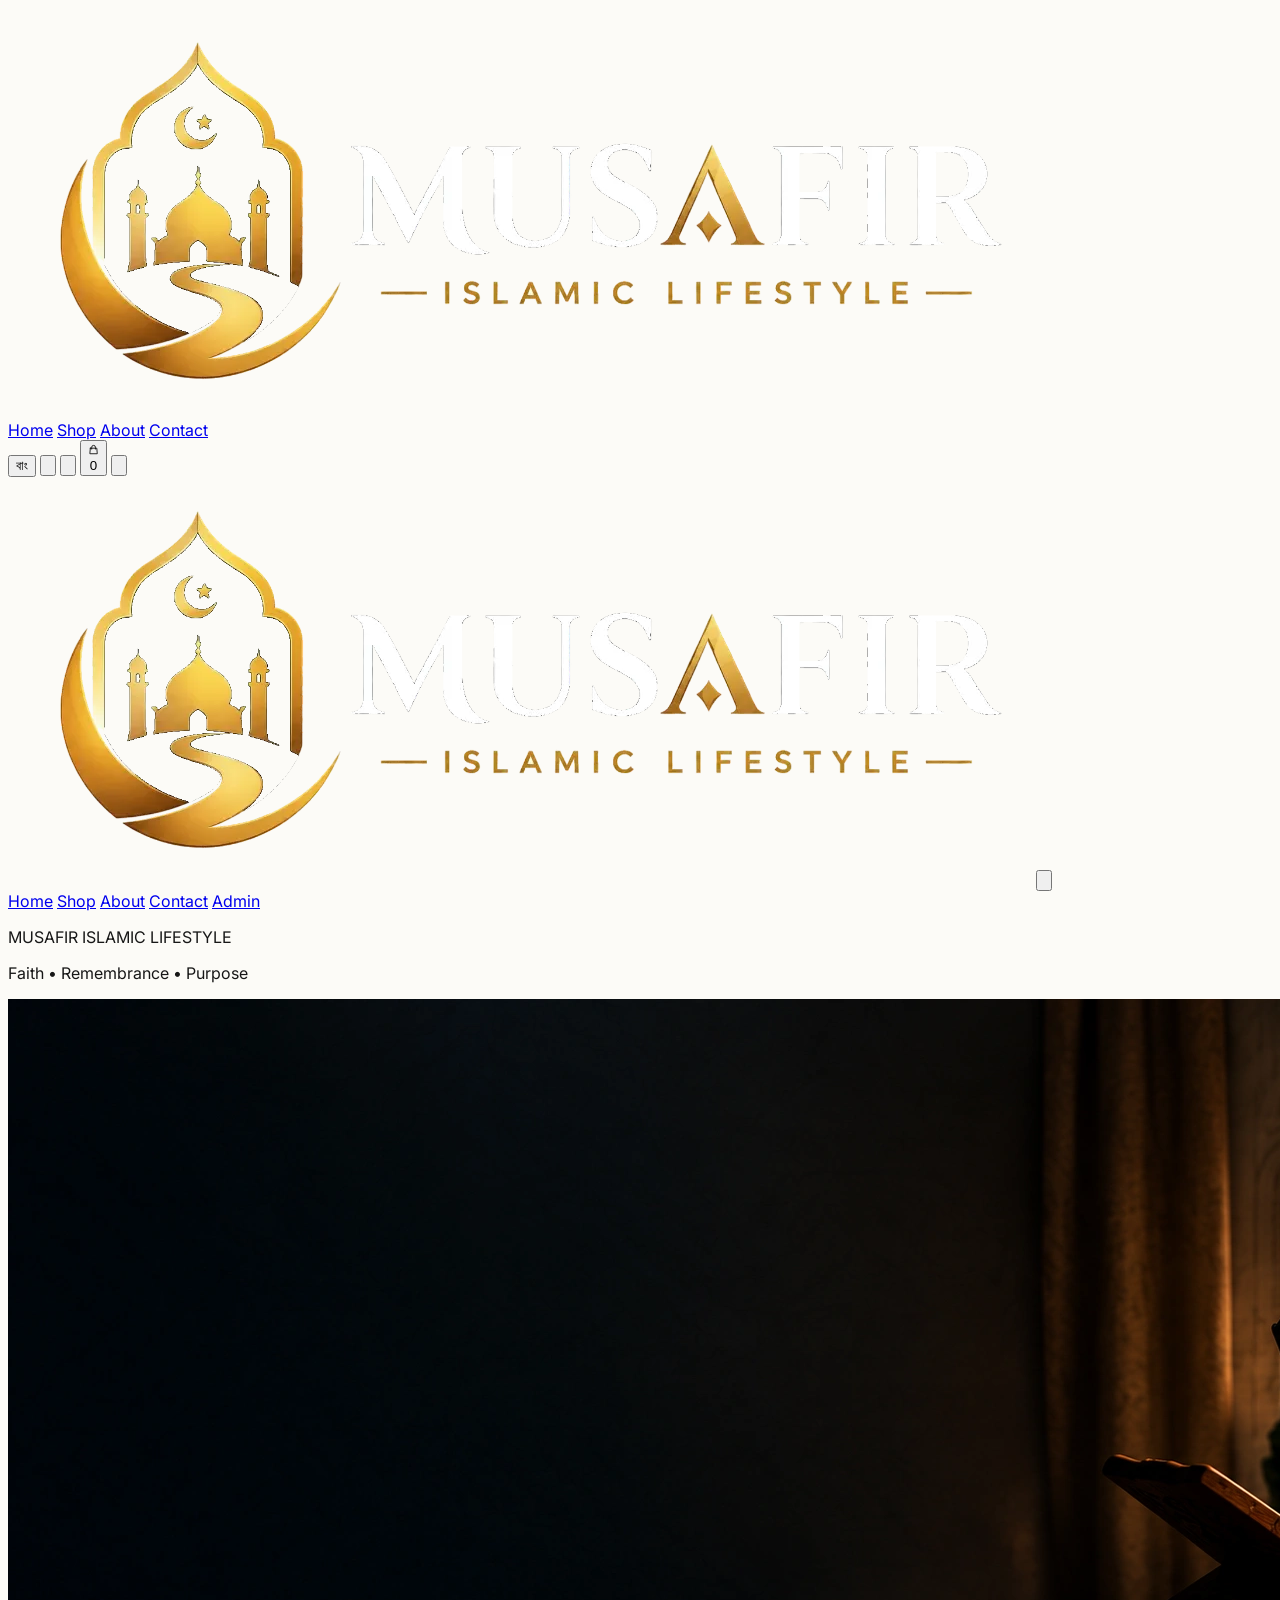
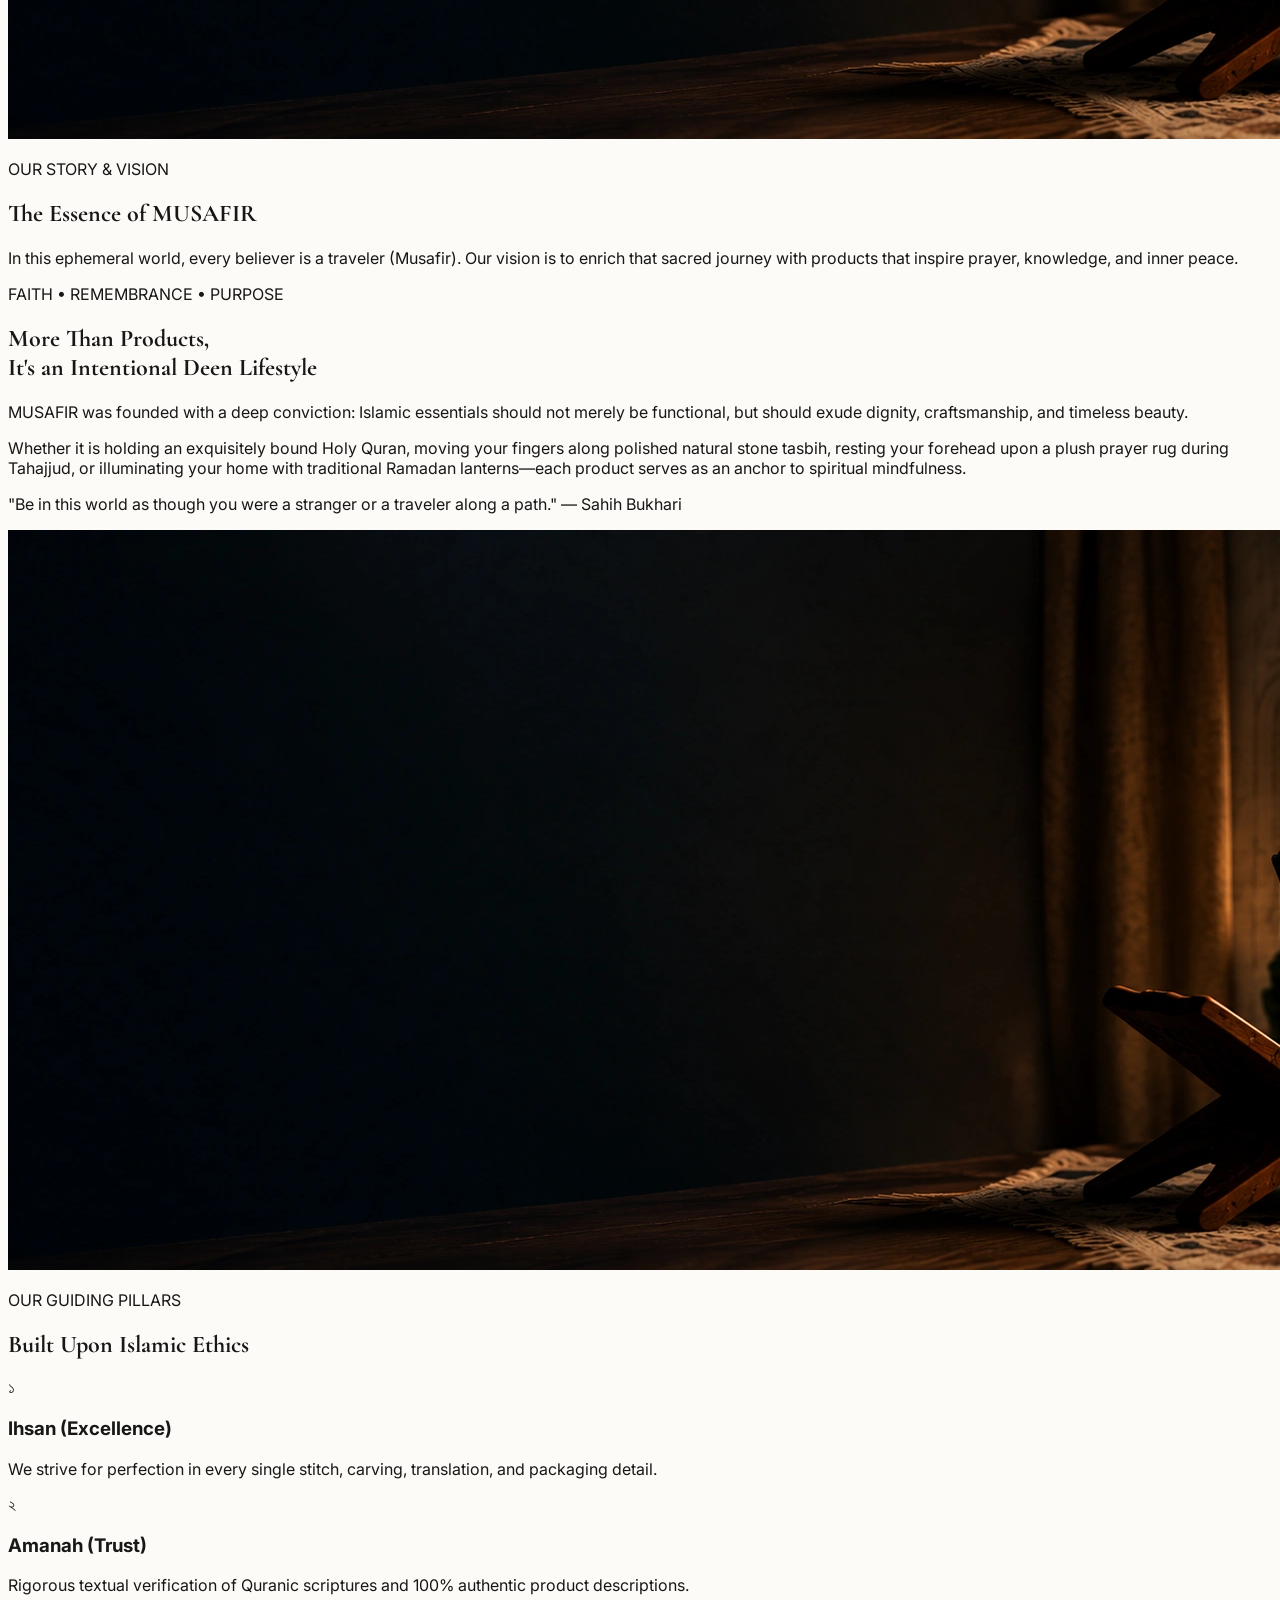
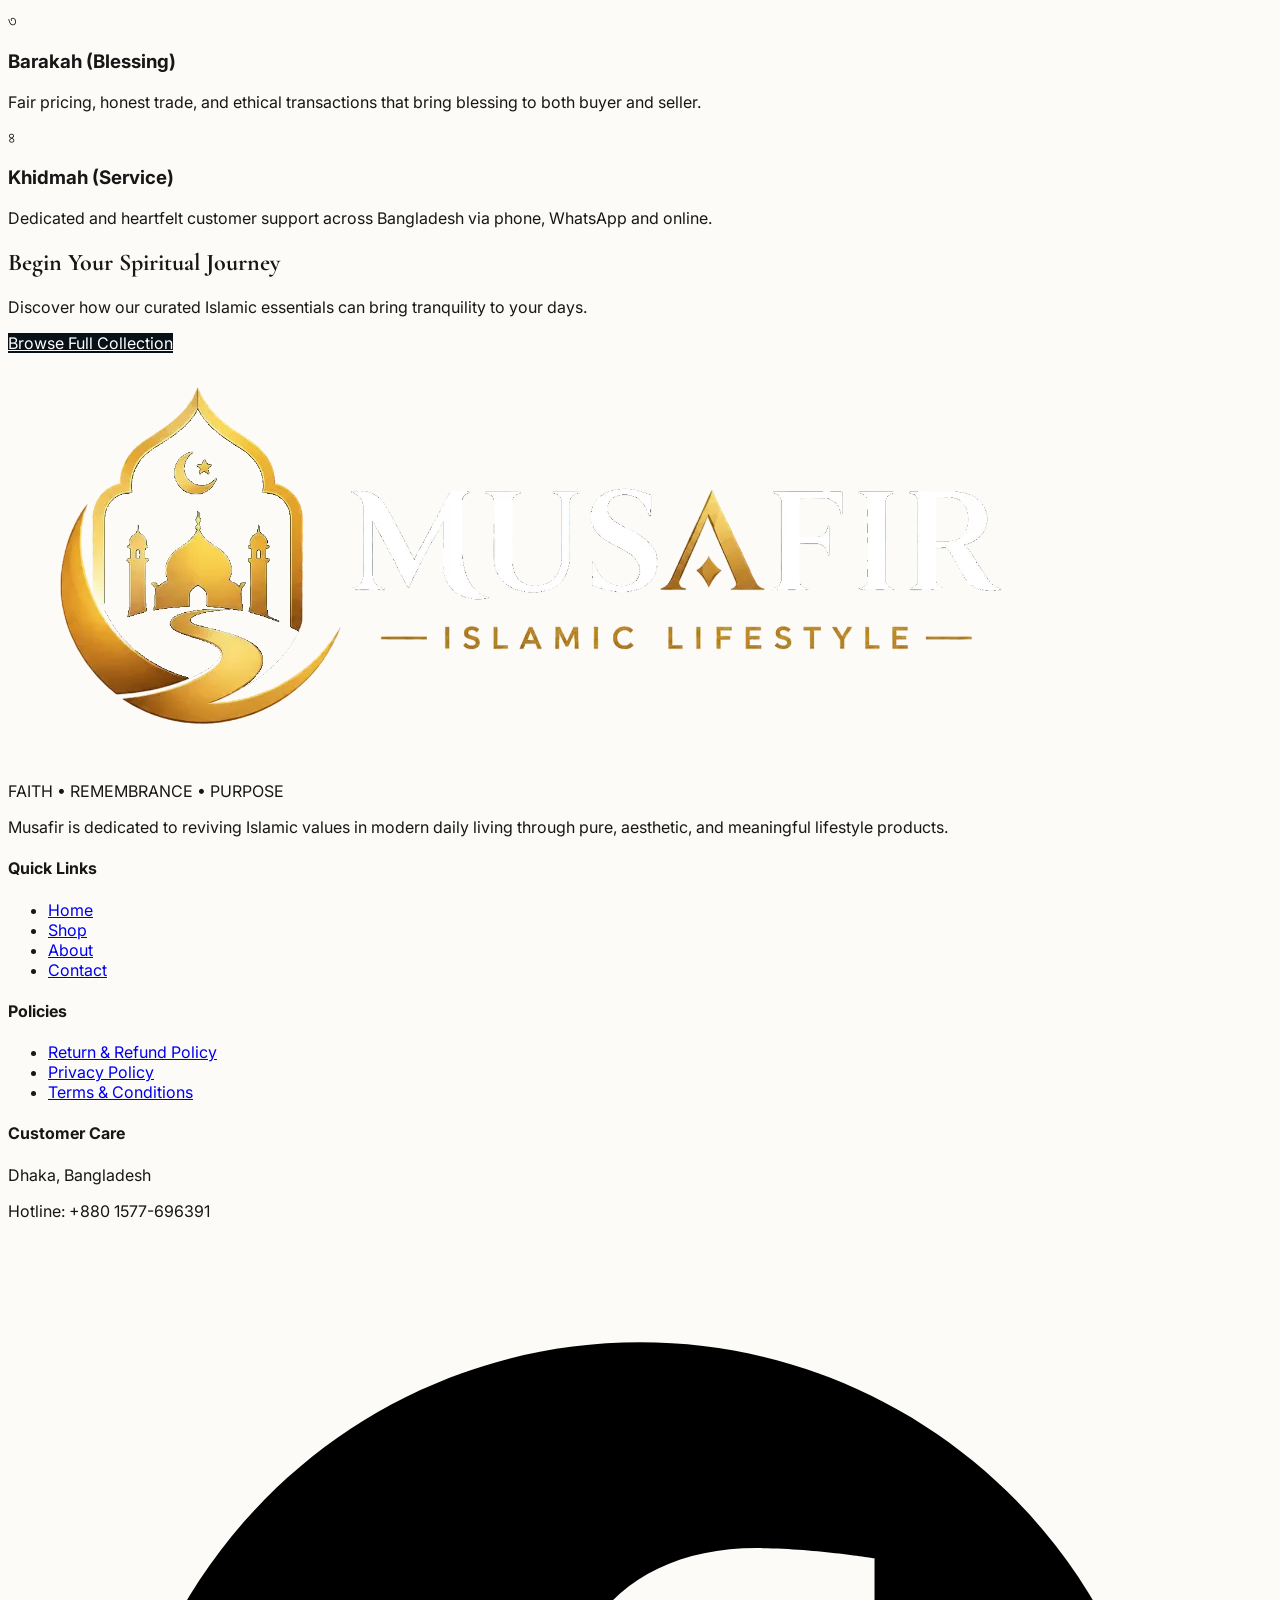
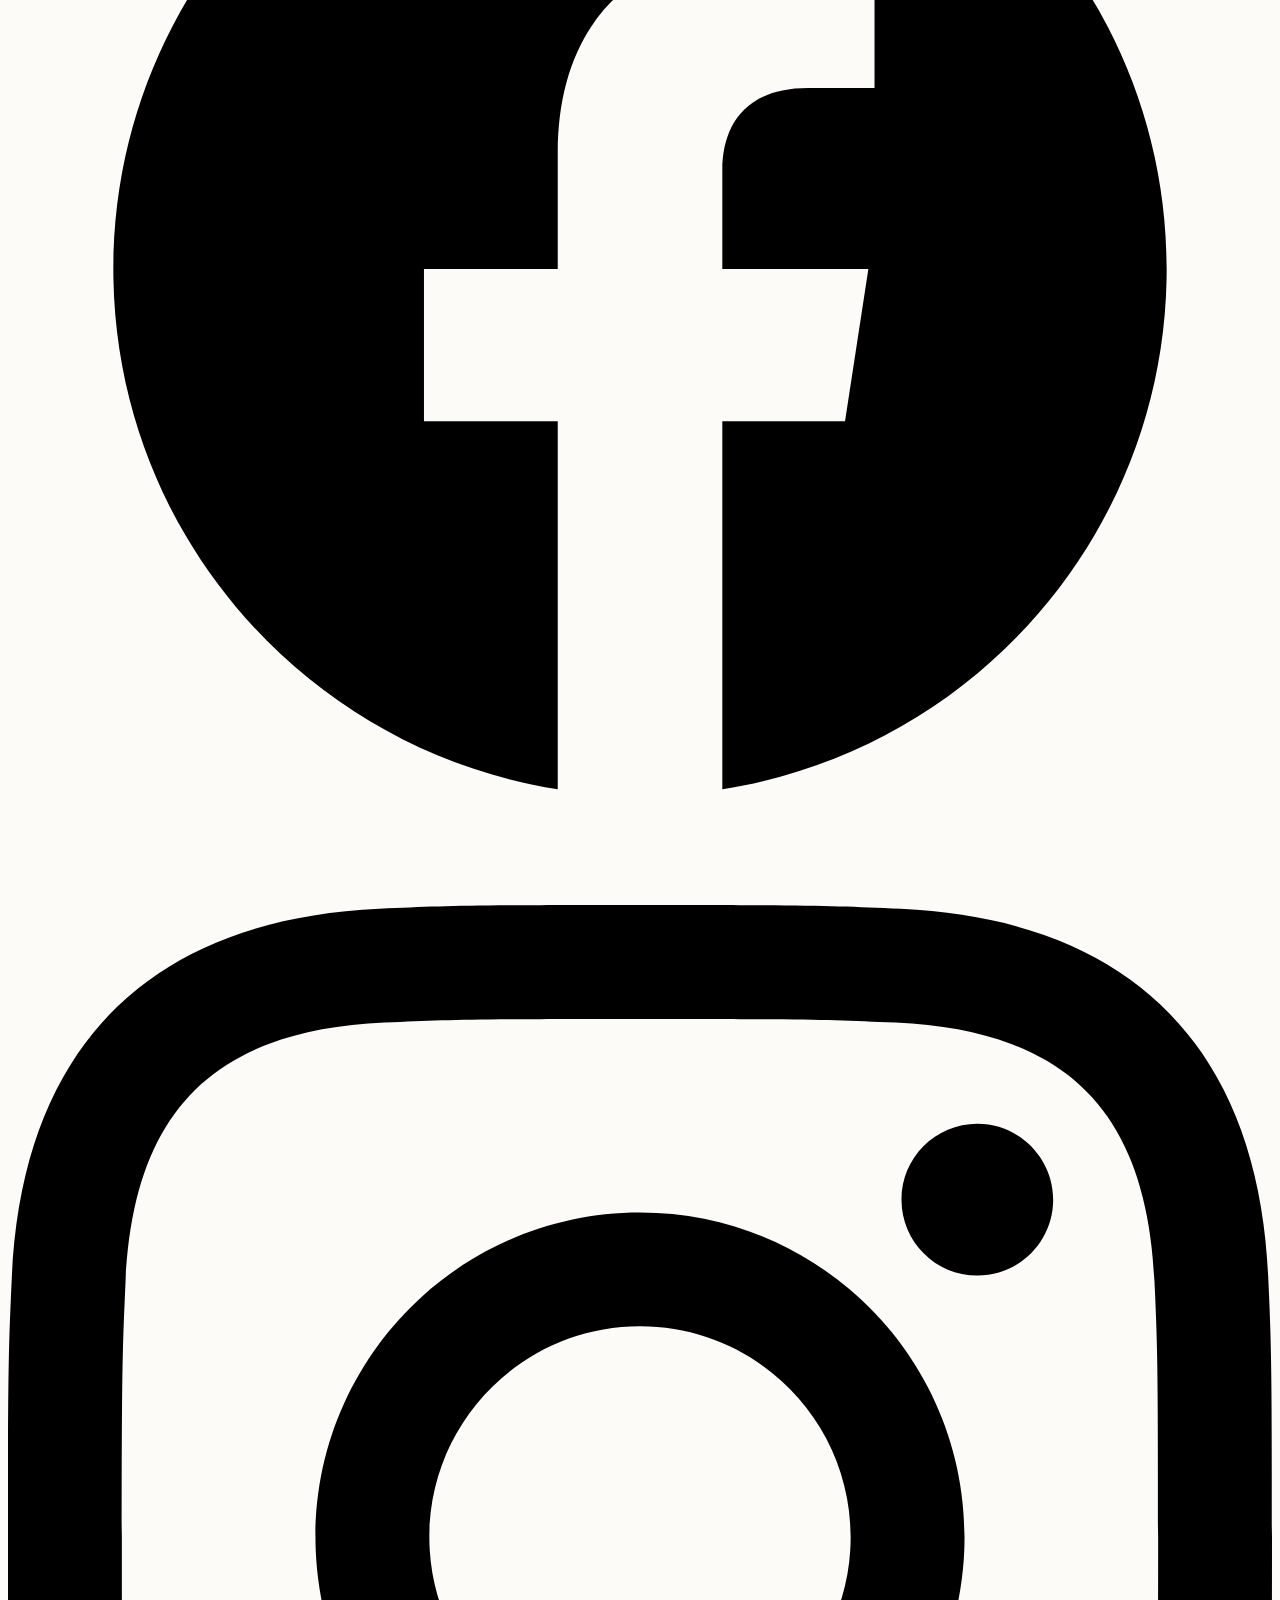
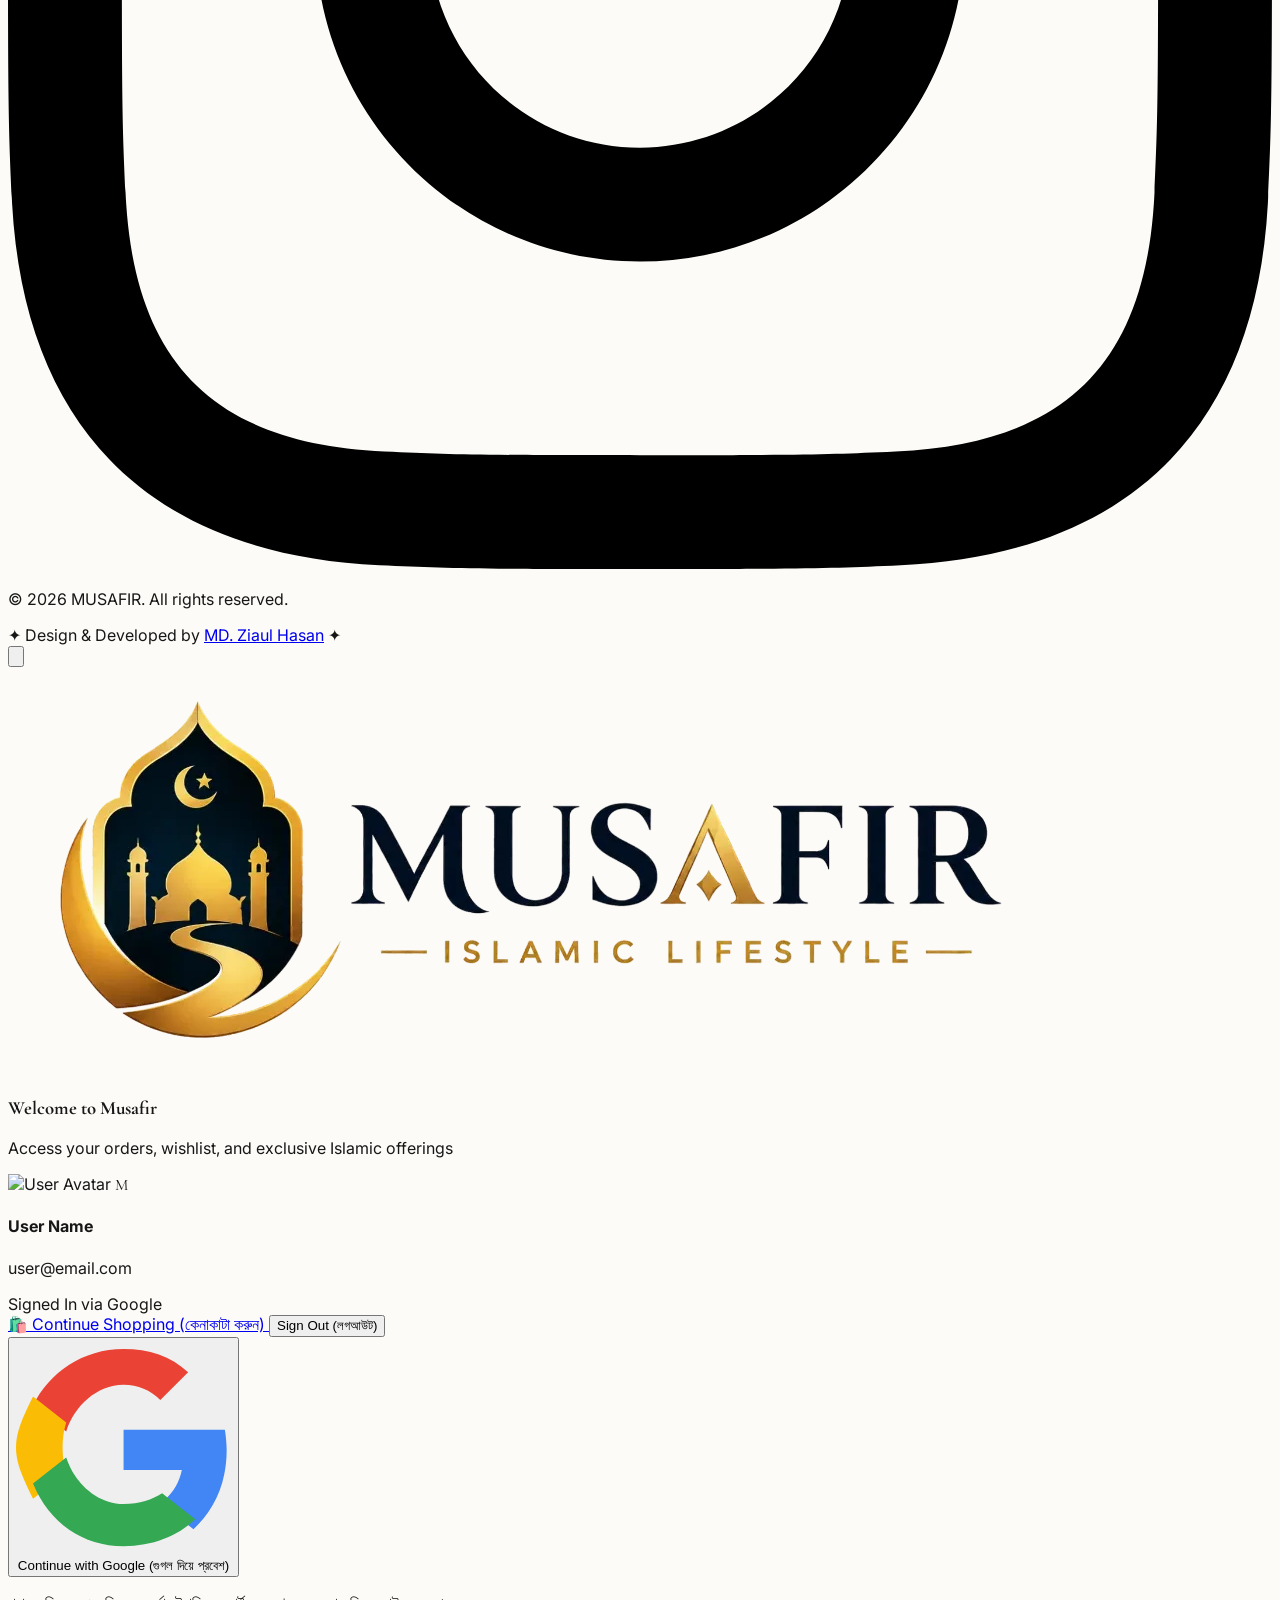
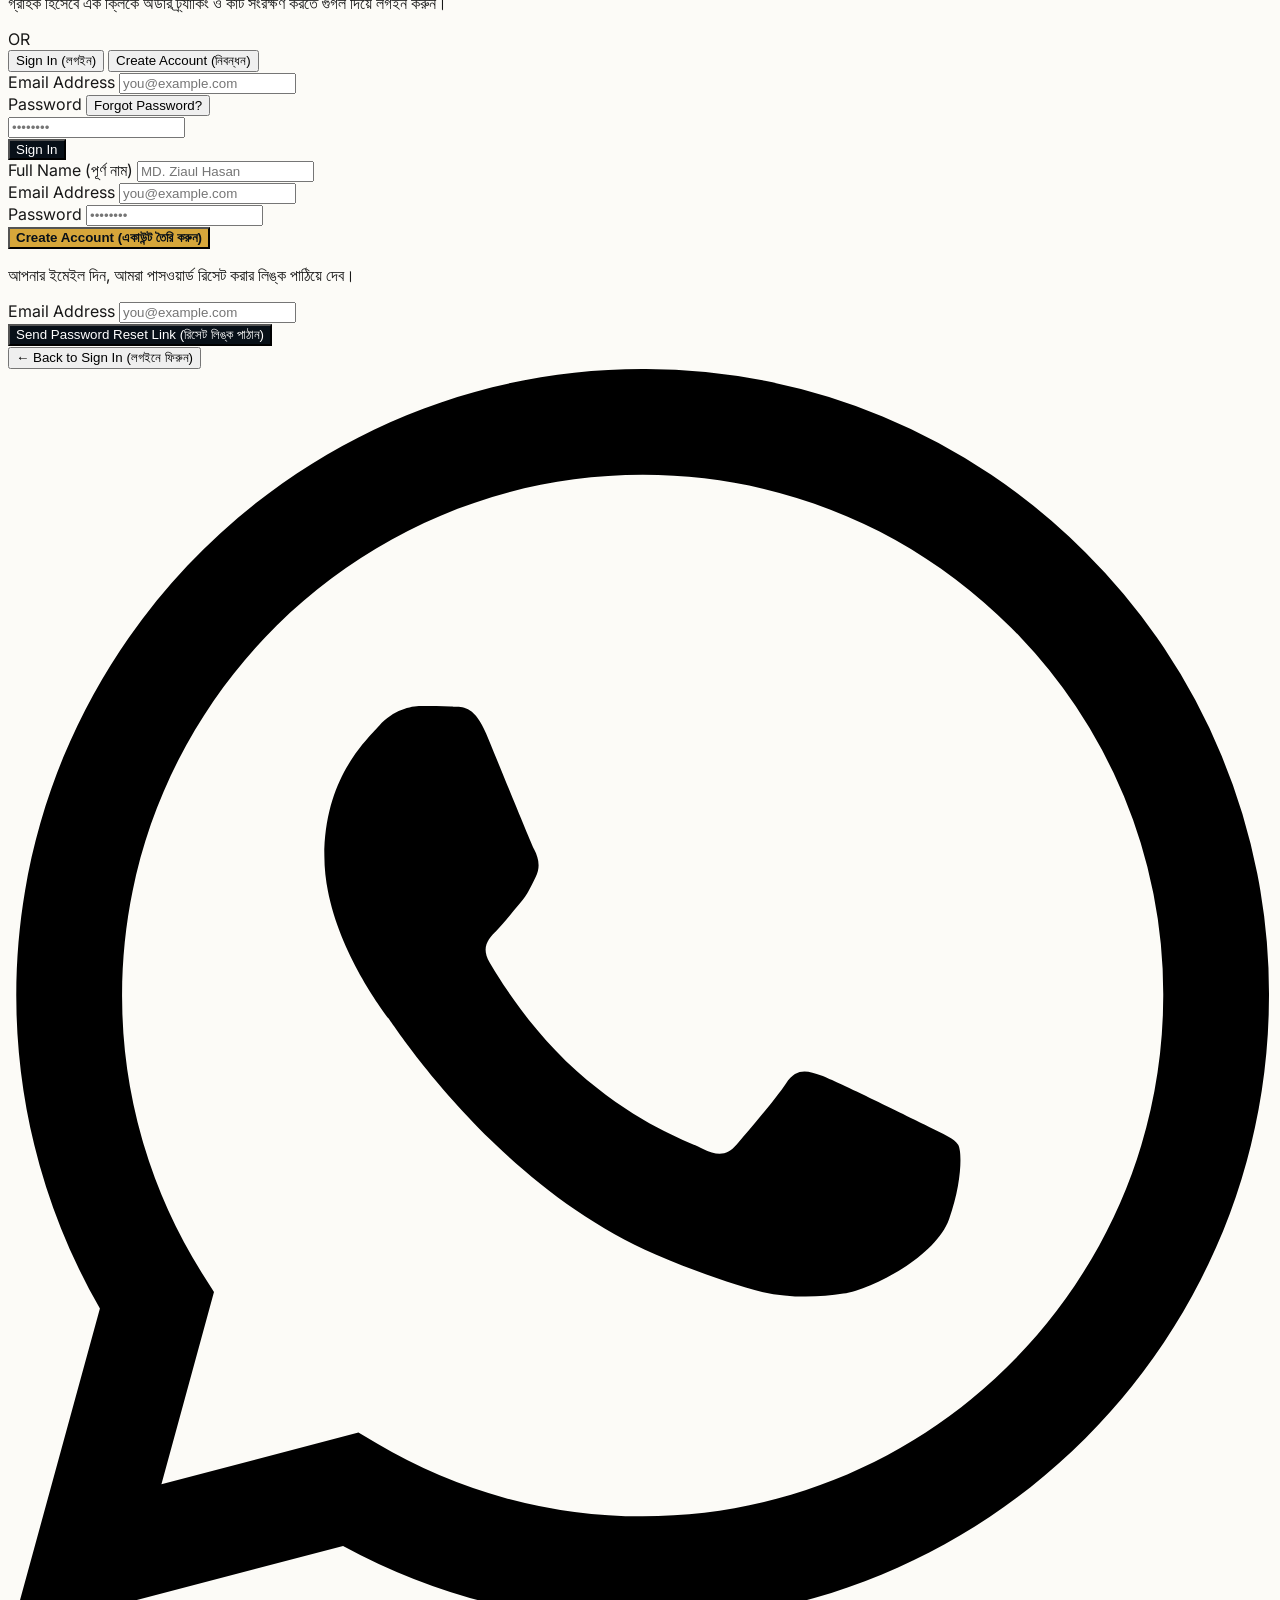
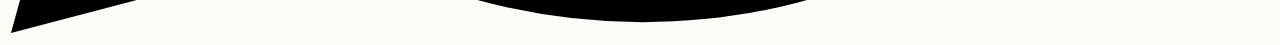
==== commit f7242a10: "Fix mobile menu toggle button across About, Contact, Cart, and all remaining pages" ====
--- a/about.html
+++ b/about.html
@@ -65,6 +65,32 @@
     </div>
   </header>
 
+  <!-- Mobile Drawer -->
+  <div id="mobile-menu-drawer" class="fixed inset-0 z-50 hidden">
+    <div class="drawer-backdrop fixed inset-0 bg-black/70 backdrop-blur-sm"></div>
+    <div class="drawer-content fixed top-0 left-0 w-72 h-full bg-[#081018] text-white p-6 shadow-2xl -translate-x-full transition-transform duration-300 flex flex-col justify-between">
+      <div>
+        <div class="flex items-center justify-between pb-6 border-b border-[#D6A63A]/20">
+          <img src="assets/images/MUSAFIR-Brand-Logo-White.png" alt="MUSAFIR" class="h-10 w-auto">
+          <button id="close-mobile-menu-btn" class="text-gray-400 hover:text-white p-1">
+            <svg class="w-6 h-6" fill="none" stroke="currentColor" viewBox="0 0 24 24"><path stroke-linecap="round" stroke-linejoin="round" stroke-width="2" d="M6 18L18 6M6 6l12 12"/></svg>
+          </button>
+        </div>
+        <nav class="flex flex-col space-y-4 mt-6 text-base">
+          <a href="index.html" class="text-gray-300 hover:text-[#D6A63A] py-2" data-i18n="nav_home">Home</a>
+          <a href="shop.html" class="text-gray-300 hover:text-[#D6A63A] py-2" data-i18n="nav_shop">Shop</a>
+          <a href="about.html" class="text-[#D6A63A] font-semibold py-2" data-i18n="nav_about">About</a>
+          <a href="contact.html" class="text-gray-300 hover:text-[#D6A63A] py-2" data-i18n="nav_contact">Contact</a>
+          <a href="admin.html" class="text-gray-400 hover:text-[#D6A63A] py-2 border-t border-gray-800 text-sm" data-i18n="nav_admin">Admin Panel</a>
+        </nav>
+      </div>
+      <div class="pt-6 border-t border-[#D6A63A]/20 text-xs text-gray-400">
+        <p class="text-[#D6A63A] font-medium">MUSAFIR ISLAMIC LIFESTYLE</p>
+        <p class="mt-1">Faith • Remembrance • Purpose</p>
+      </div>
+    </div>
+  </div>
+
   <main class="flex-grow pt-20">
     <!-- Hero Banner -->
     <section class="relative py-20 bg-[#081018] text-white overflow-hidden text-center">
@@ -72,7 +98,11 @@
         <img src="assets/images/Hero-Banner-Background-Image.webp" alt="Background" class="w-full h-full object-cover">
       </div>
       <div class="relative z-10 max-w-4xl mx-auto px-4">
-        <p class="text-xs font-semibold tracking-[0.25em] text-[#D6A63A] uppercase mb-3">OUR STORY & VISION</p>
+        <div class="flex items-center justify-center gap-3 mb-3">
+          <span class="w-8 h-[1px] bg-[#D6A63A] flex-shrink-0"></span>
+          <p class="text-xs font-semibold tracking-[0.2em] text-[#D6A63A] uppercase">OUR STORY & VISION</p>
+          <span class="w-8 h-[1px] bg-[#D6A63A] flex-shrink-0"></span>
+        </div>
         <h1 class="text-3xl sm:text-5xl font-serif font-bold text-white mb-4">The Essence of MUSAFIR</h1>
         <p class="text-base text-gray-300 max-w-2xl mx-auto leading-relaxed">
           In this ephemeral world, every believer is a traveler (Musafir). Our vision is to enrich that sacred journey with products that inspire prayer, knowledge, and inner peace.
@@ -84,7 +114,11 @@
     <section class="py-16 sm:py-20 max-w-7xl mx-auto px-4 sm:px-6 lg:px-8">
       <div class="grid grid-cols-1 lg:grid-cols-2 gap-12 items-center">
         <div>
-          <span class="text-xs font-semibold tracking-[0.2em] text-[#D6A63A] uppercase block mb-2">FAITH • REMEMBRANCE • PURPOSE</span>
+          <div class="flex items-center gap-3 mb-2">
+            <span class="w-8 h-[1px] bg-[#D6A63A] flex-shrink-0"></span>
+            <span class="text-xs font-semibold tracking-[0.2em] text-[#D6A63A] uppercase">FAITH • REMEMBRANCE • PURPOSE</span>
+            <span class="w-8 h-[1px] bg-[#D6A63A] flex-shrink-0"></span>
+          </div>
           <h2 class="text-3xl sm:text-4xl font-serif font-bold text-[#171717] mb-6 leading-tight">
             More Than Products,<br>It's an Intentional Deen Lifestyle
           </h2>
@@ -110,7 +144,11 @@
     <section class="py-16 bg-[#F7F1E4] border-y border-[#DED7C8]">
       <div class="max-w-7xl mx-auto px-4 sm:px-6 lg:px-8">
         <div class="text-center max-w-2xl mx-auto mb-12">
-          <p class="text-xs font-semibold tracking-[0.2em] text-[#D6A63A] uppercase mb-2">OUR GUIDING PILLARS</p>
+          <div class="flex items-center justify-center gap-3 mb-2">
+            <span class="w-8 h-[1px] bg-[#D6A63A] flex-shrink-0"></span>
+            <p class="text-xs font-semibold tracking-[0.2em] text-[#D6A63A] uppercase">OUR GUIDING PILLARS</p>
+            <span class="w-8 h-[1px] bg-[#D6A63A] flex-shrink-0"></span>
+          </div>
           <h2 class="text-3xl font-serif font-bold text-[#171717]">Built Upon Islamic Ethics</h2>
         </div>
 
@@ -351,7 +389,7 @@
     </div>
   </div>
   <!-- Floating WhatsApp Quick Button -->
-  <a href="https://wa.me/8801577696391?text=Salam%20Musafir,%20I%20have%20an%20inquiry%20about%20your%20Islamic%20lifestyle%20products." target="_blank" rel="noopener noreferrer" class="fixed bottom-6 left-6 z-40 w-14 h-14 rounded-full bg-[#25D366] text-white shadow-2xl whatsapp-pulse flex items-center justify-center hover:scale-105 transition" title="Chat on WhatsApp (+880 1577-696391)">
+  <a href="https://wa.me/8801577696391?text=Assalamualaikum%20Musafir,%20I%20have%20an%20inquiry%20about%20your%20Islamic%20lifestyle%20products." target="_blank" rel="noopener noreferrer" class="fixed bottom-6 left-6 z-40 w-14 h-14 rounded-full bg-[#25D366] text-white shadow-2xl whatsapp-pulse flex items-center justify-center hover:scale-105 transition" title="Chat on WhatsApp (+880 1577-696391)">
     <svg class="w-8 h-8 fill-current flex-shrink-0" viewBox="0 0 24 24"><path d="M17.472 14.382c-.297-.149-1.758-.867-2.03-.967-.273-.099-.471-.148-.67.15-.197.297-.767.966-.94 1.164-.173.199-.347.223-.644.075-.297-.15-1.255-.463-2.39-1.475-.883-.788-1.48-1.761-1.653-2.059-.173-.297-.018-.458.13-.606.134-.133.298-.347.446-.52.149-.174.198-.298.298-.497.099-.198.05-.371-.025-.52-.075-.149-.669-1.612-.916-2.207-.242-.579-.487-.5-.669-.51-.173-.008-.371-.01-.57-.01-.198 0-.52.074-.792.372-.272.297-1.04 1.016-1.04 2.479 0 1.462 1.065 2.875 1.213 3.074.149.198 2.096 3.2 5.077 4.487.709.306 1.262.489 1.694.625.712.227 1.36.195 1.871.118.571-.085 1.758-.719 2.006-1.413.248-.694.248-1.289.173-1.413-.074-.124-.272-.198-.57-.347m-5.421 7.403h-.004a9.87 9.87 0 01-5.031-1.378l-.361-.214-3.741.982.998-3.648-.235-.374a9.86 9.86 0 01-1.51-5.26c.001-5.45 4.436-9.884 9.888-9.884 2.64 0 5.122 1.03 6.988 2.898a9.825 9.825 0 012.893 6.994c-.003 5.45-4.437 9.884-9.885 9.884m8.413-18.297A11.815 11.815 0 0012.05 0C5.495 0 .16 5.335.157 11.892c0 2.096.547 4.142 1.588 5.945L.057 24l6.305-1.654a11.882 11.882 0 005.683 1.448h.005c6.554 0 11.89-5.335 11.893-11.893a11.821 11.821 0 00-3.48-8.413Z"/></svg>
   </a>
 
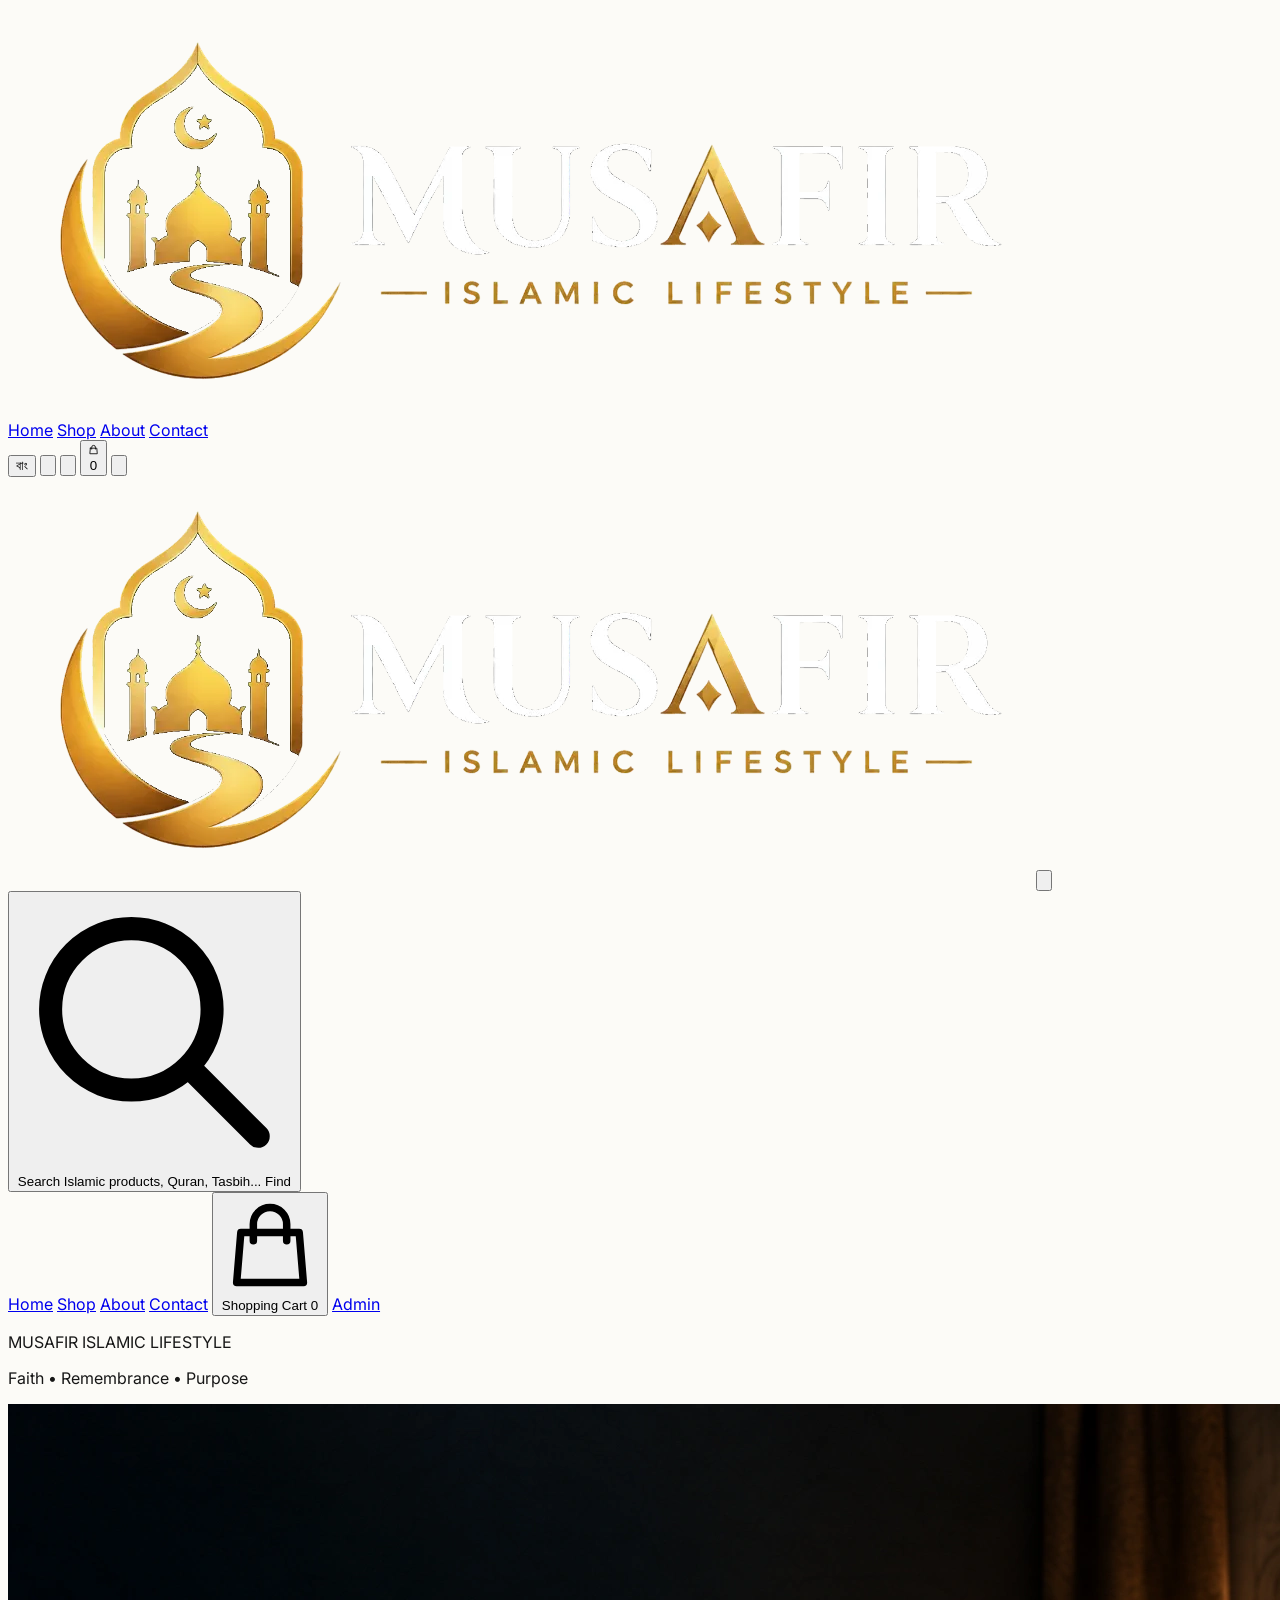
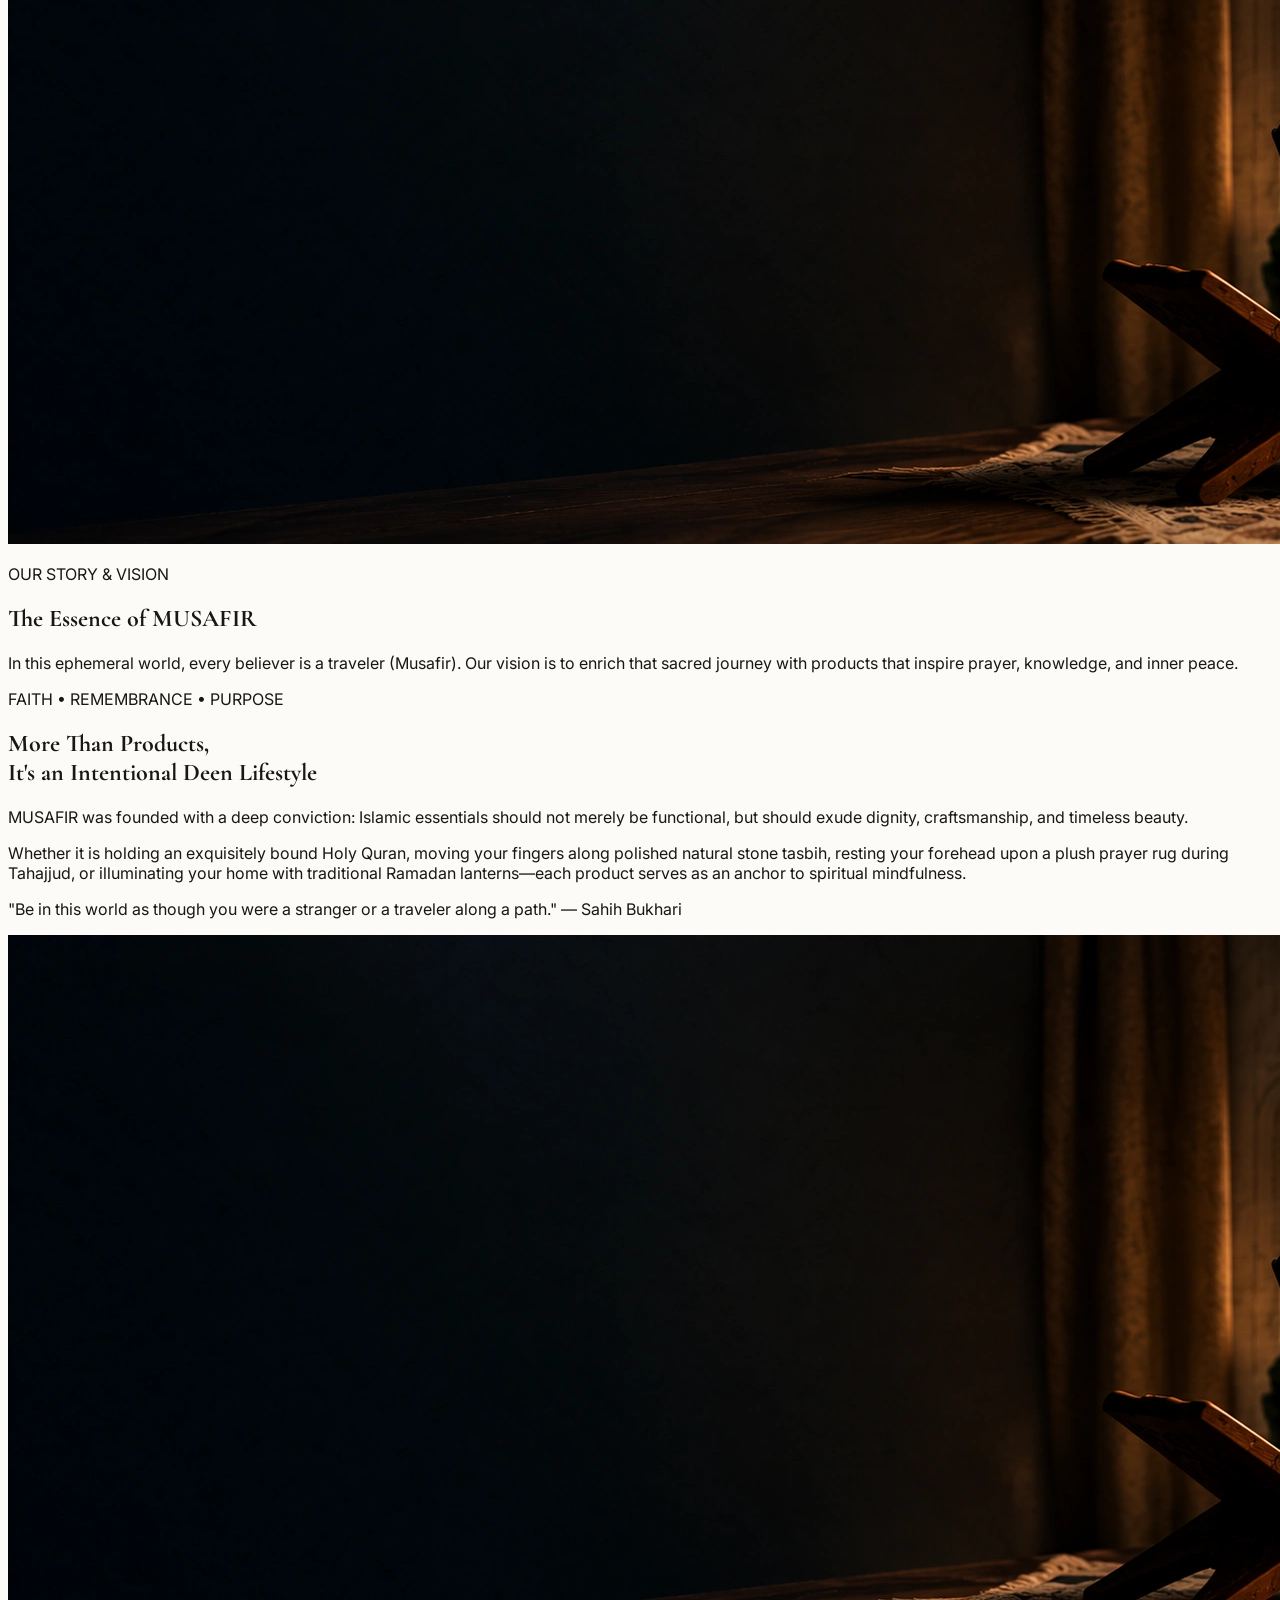
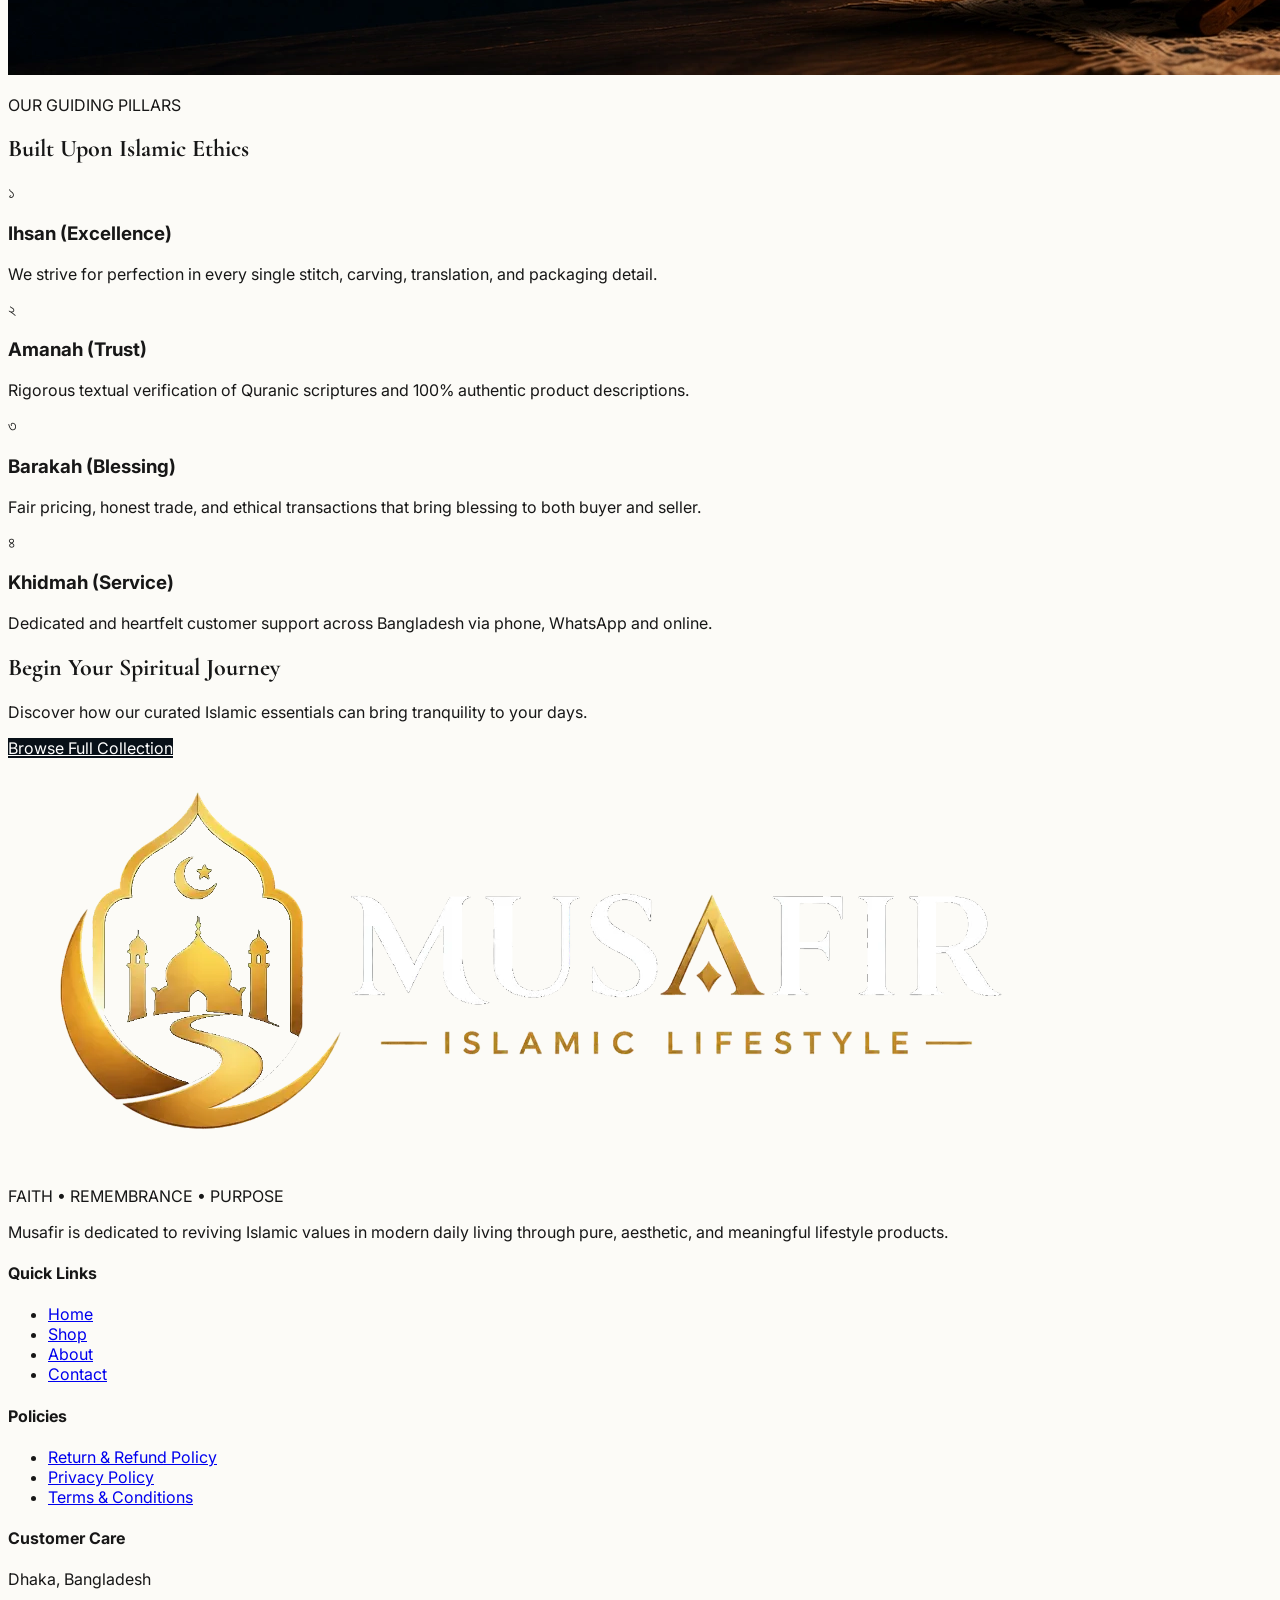
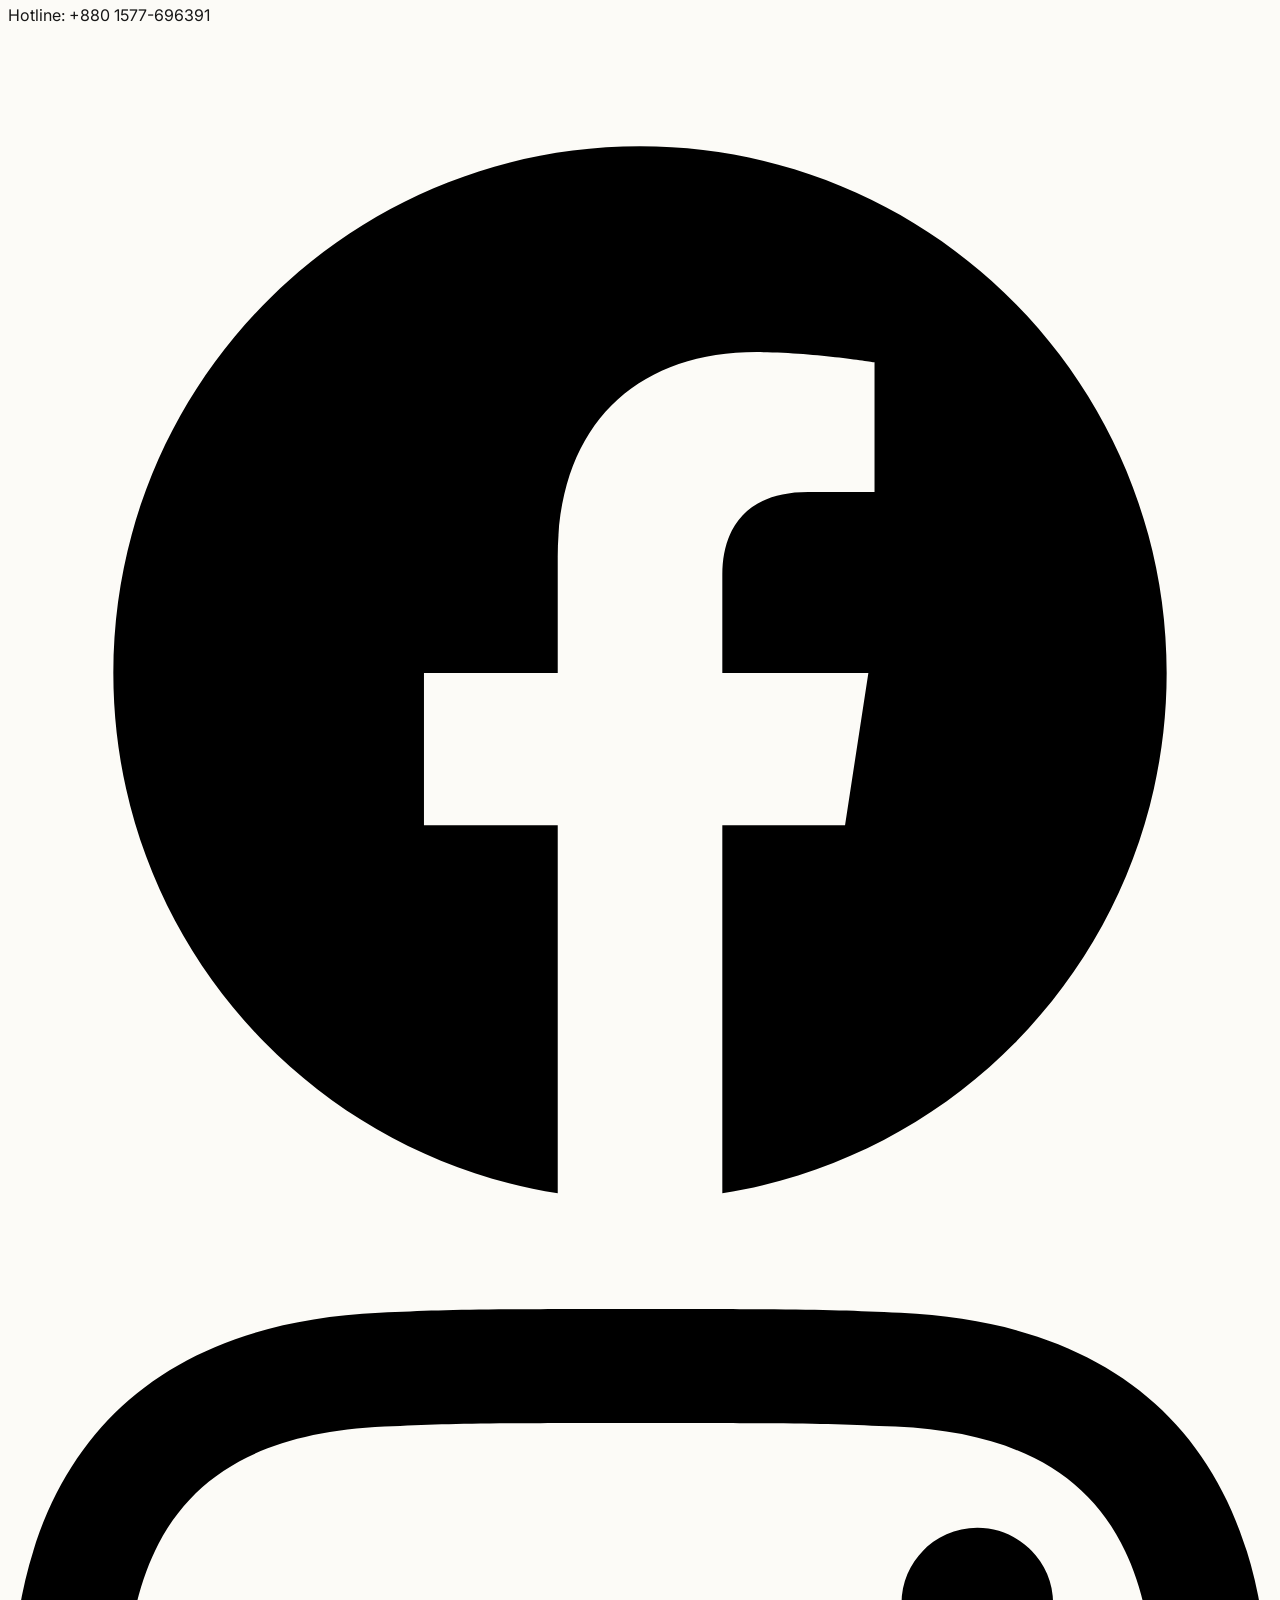
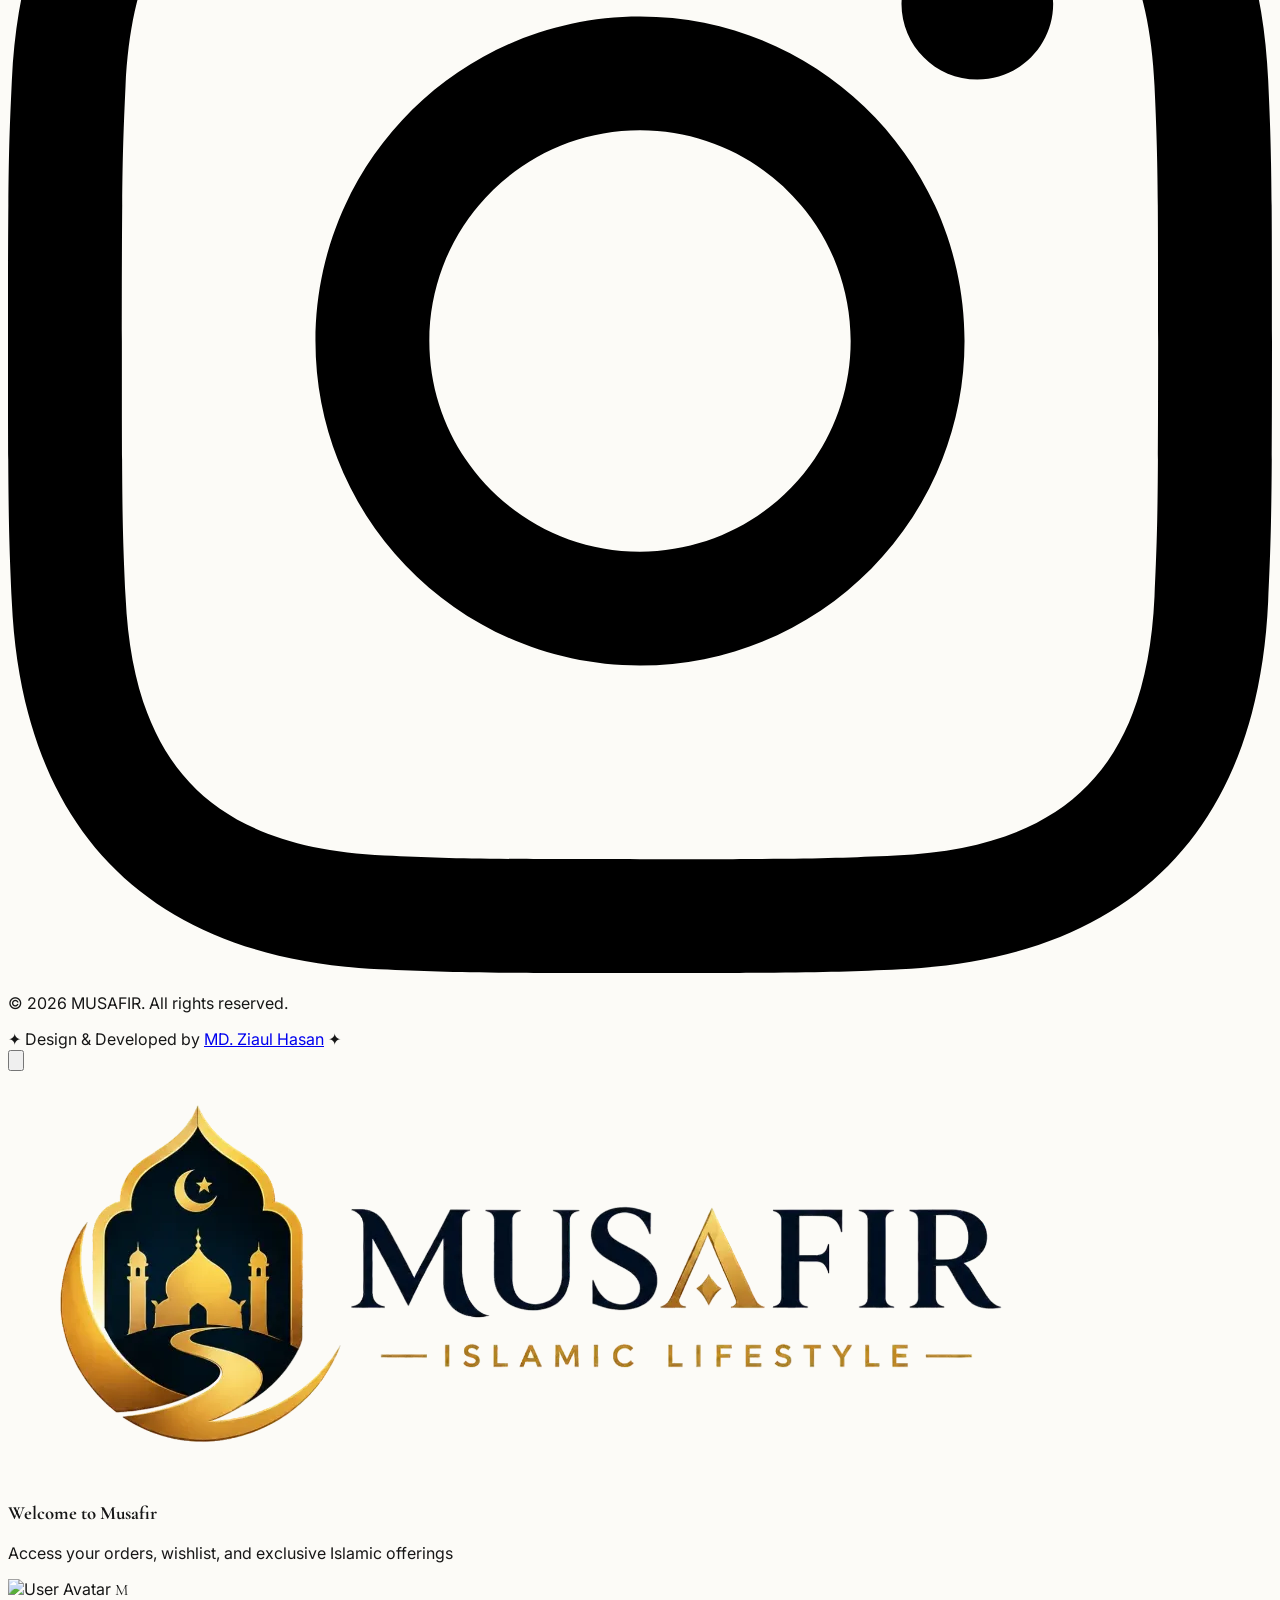
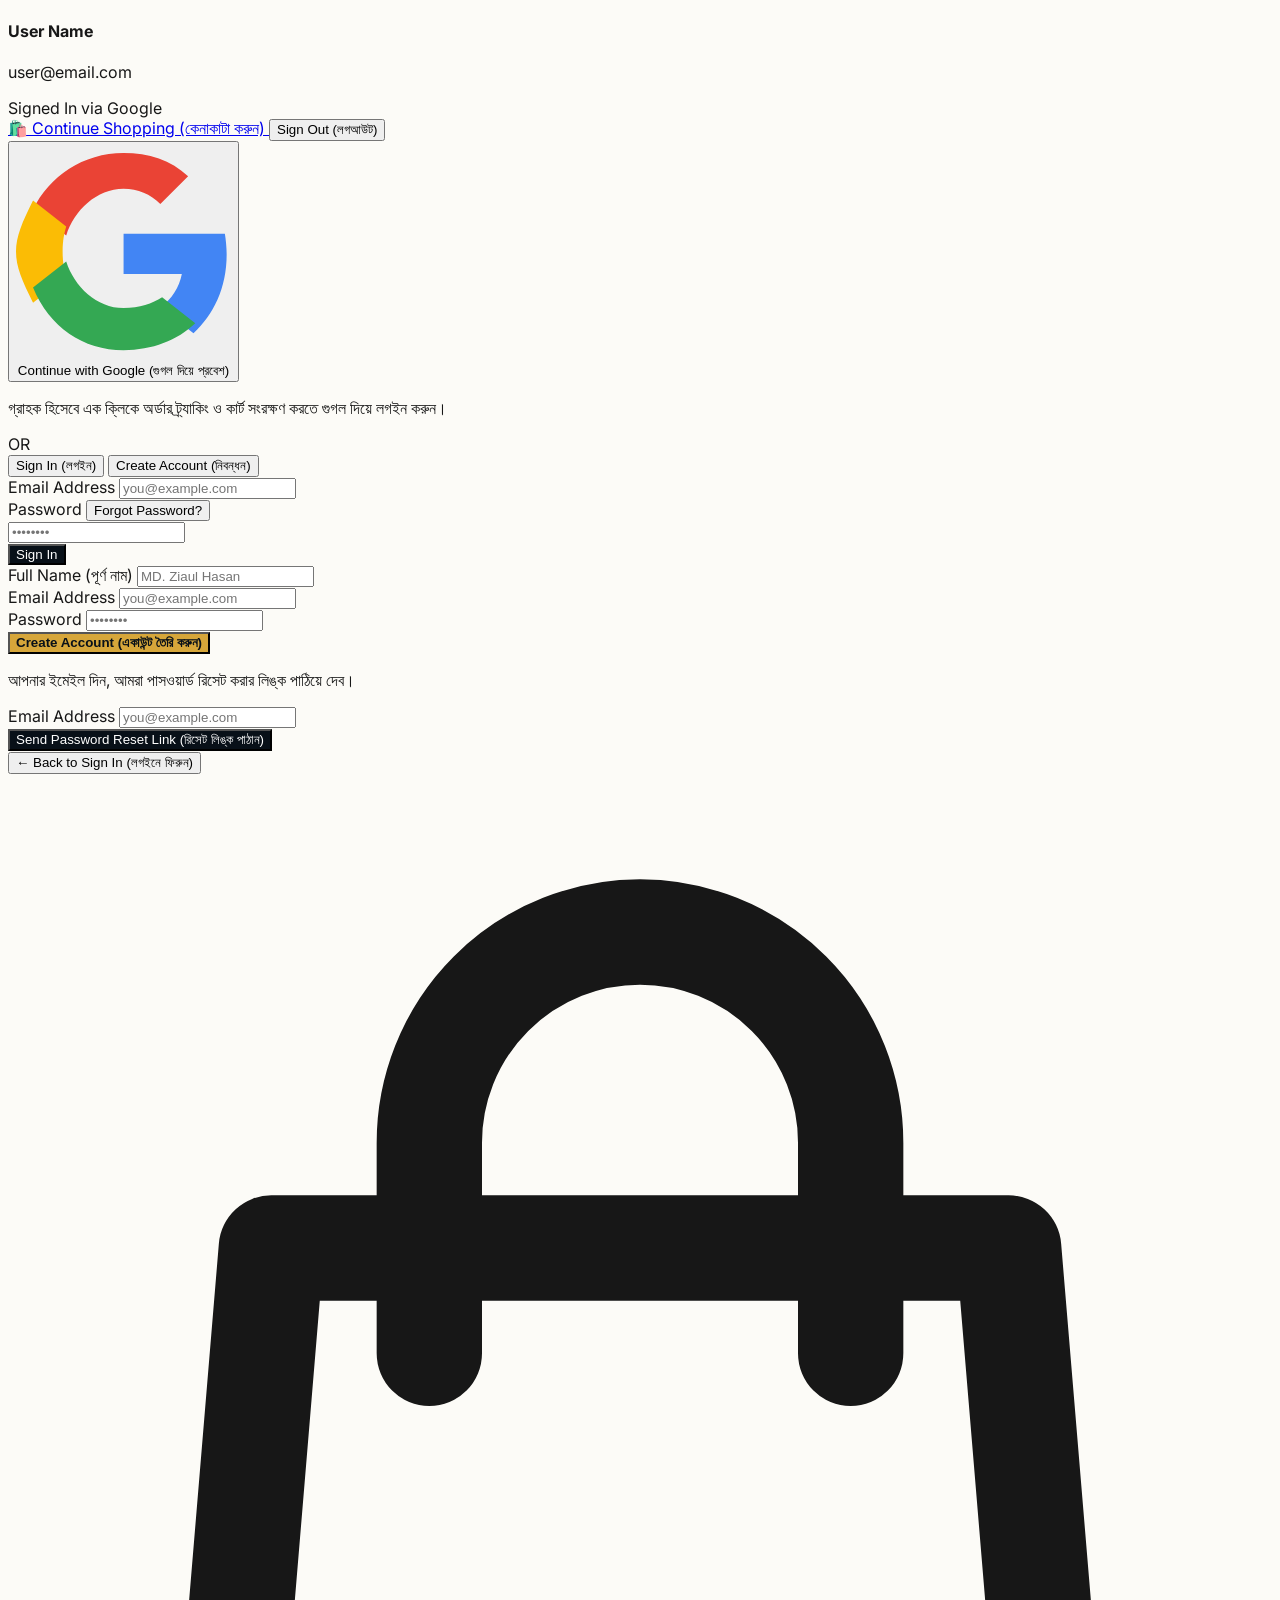
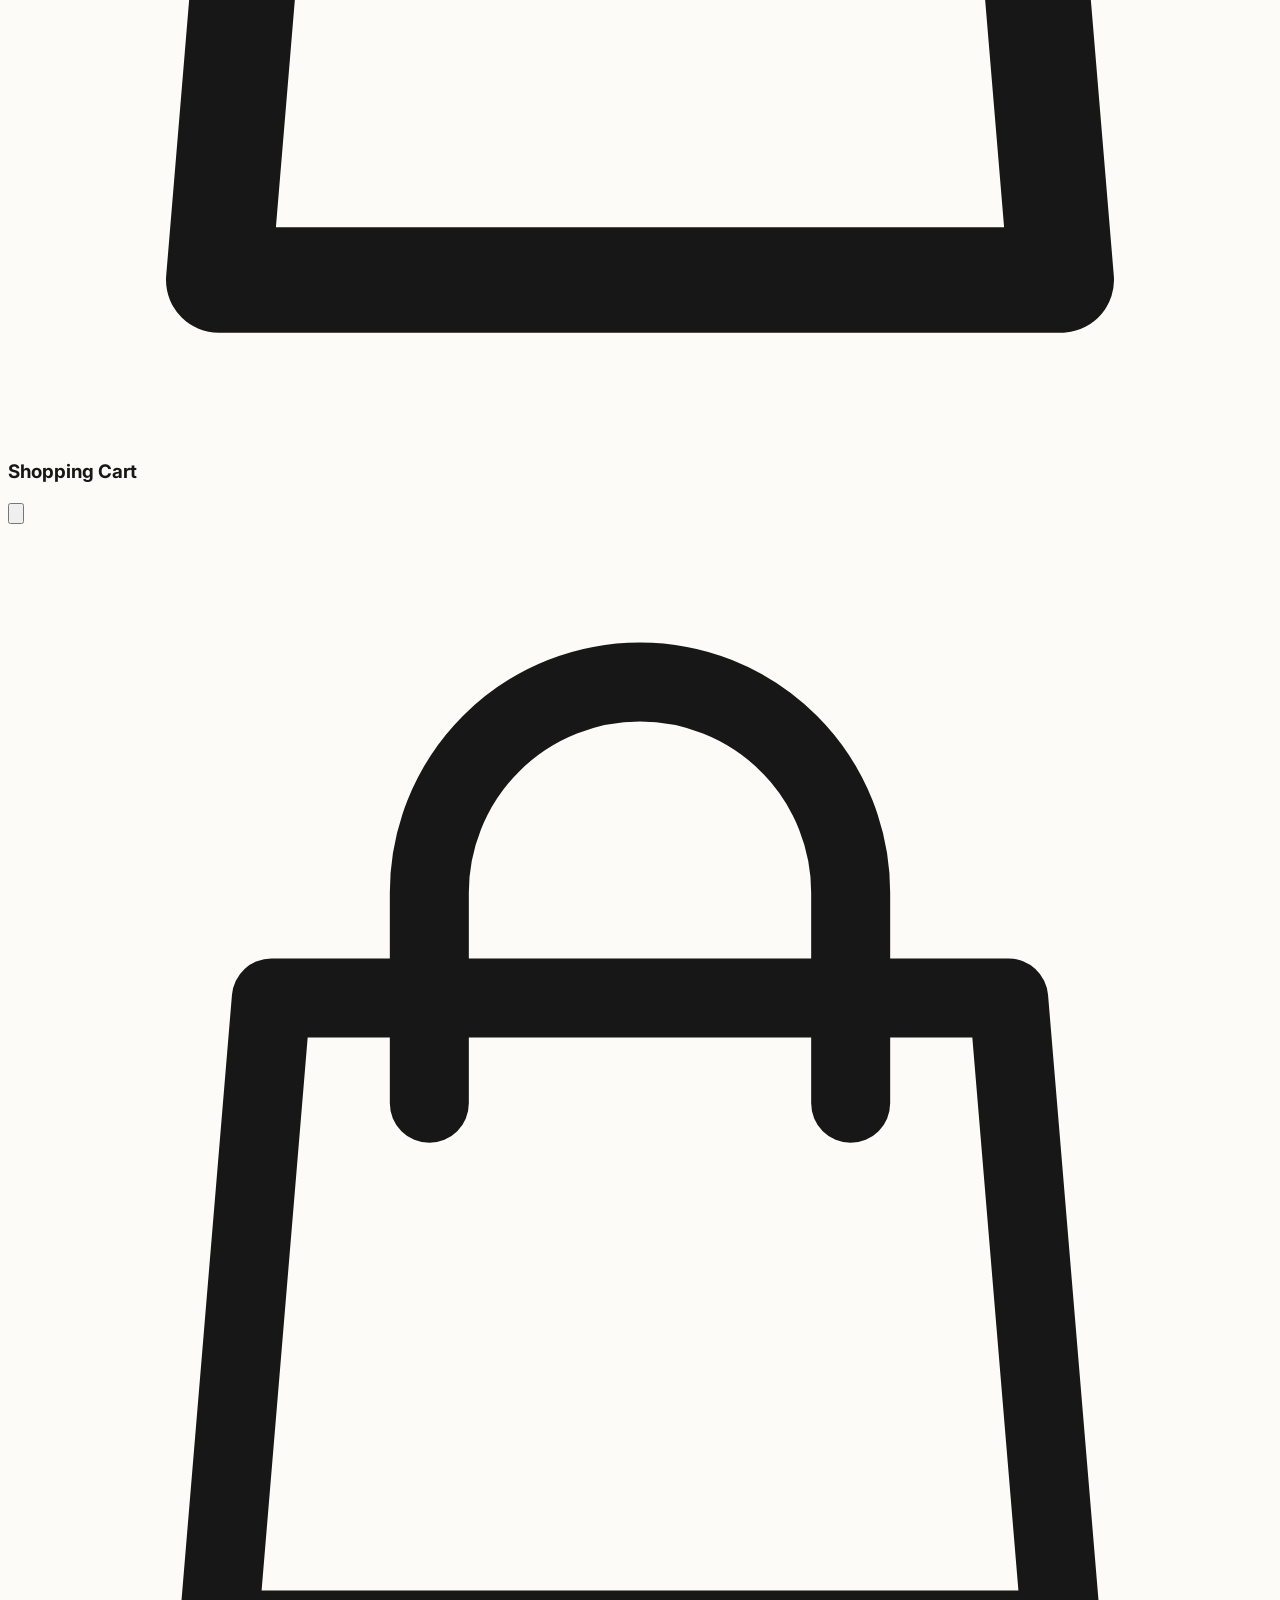
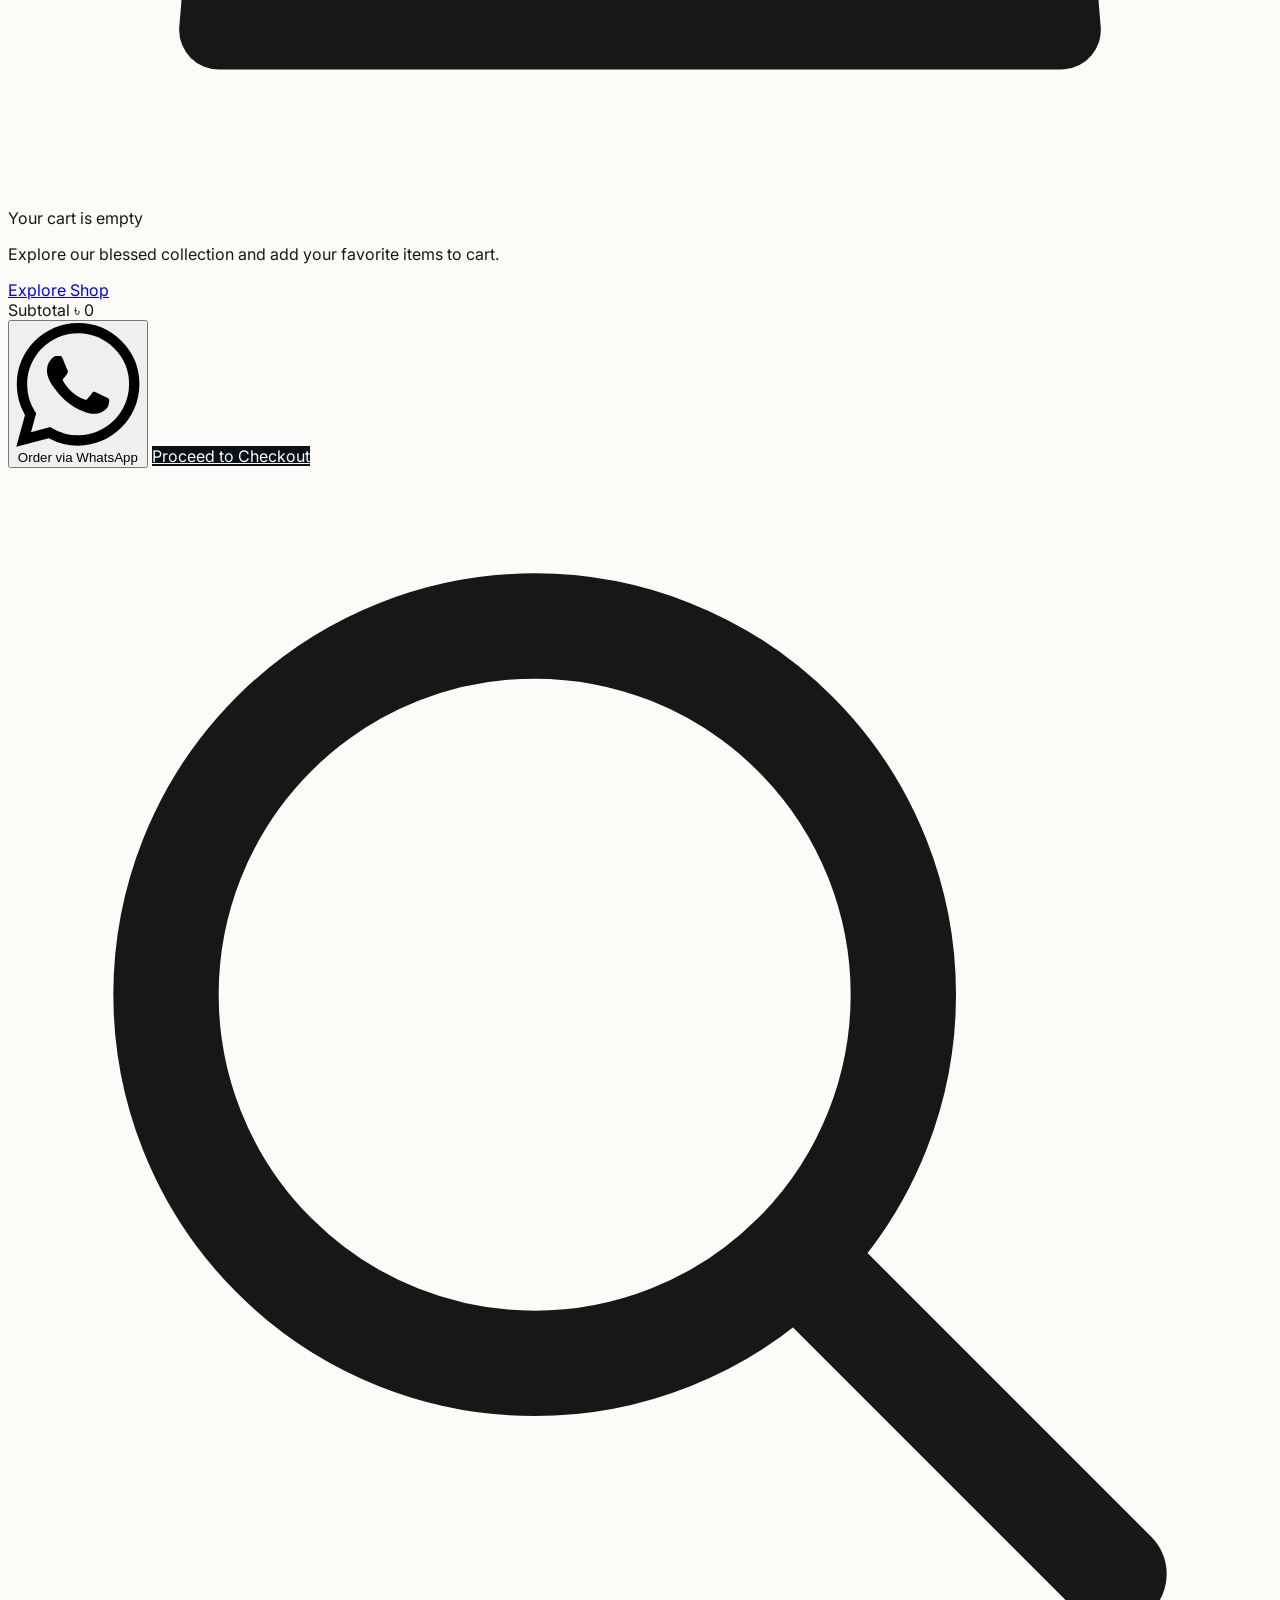
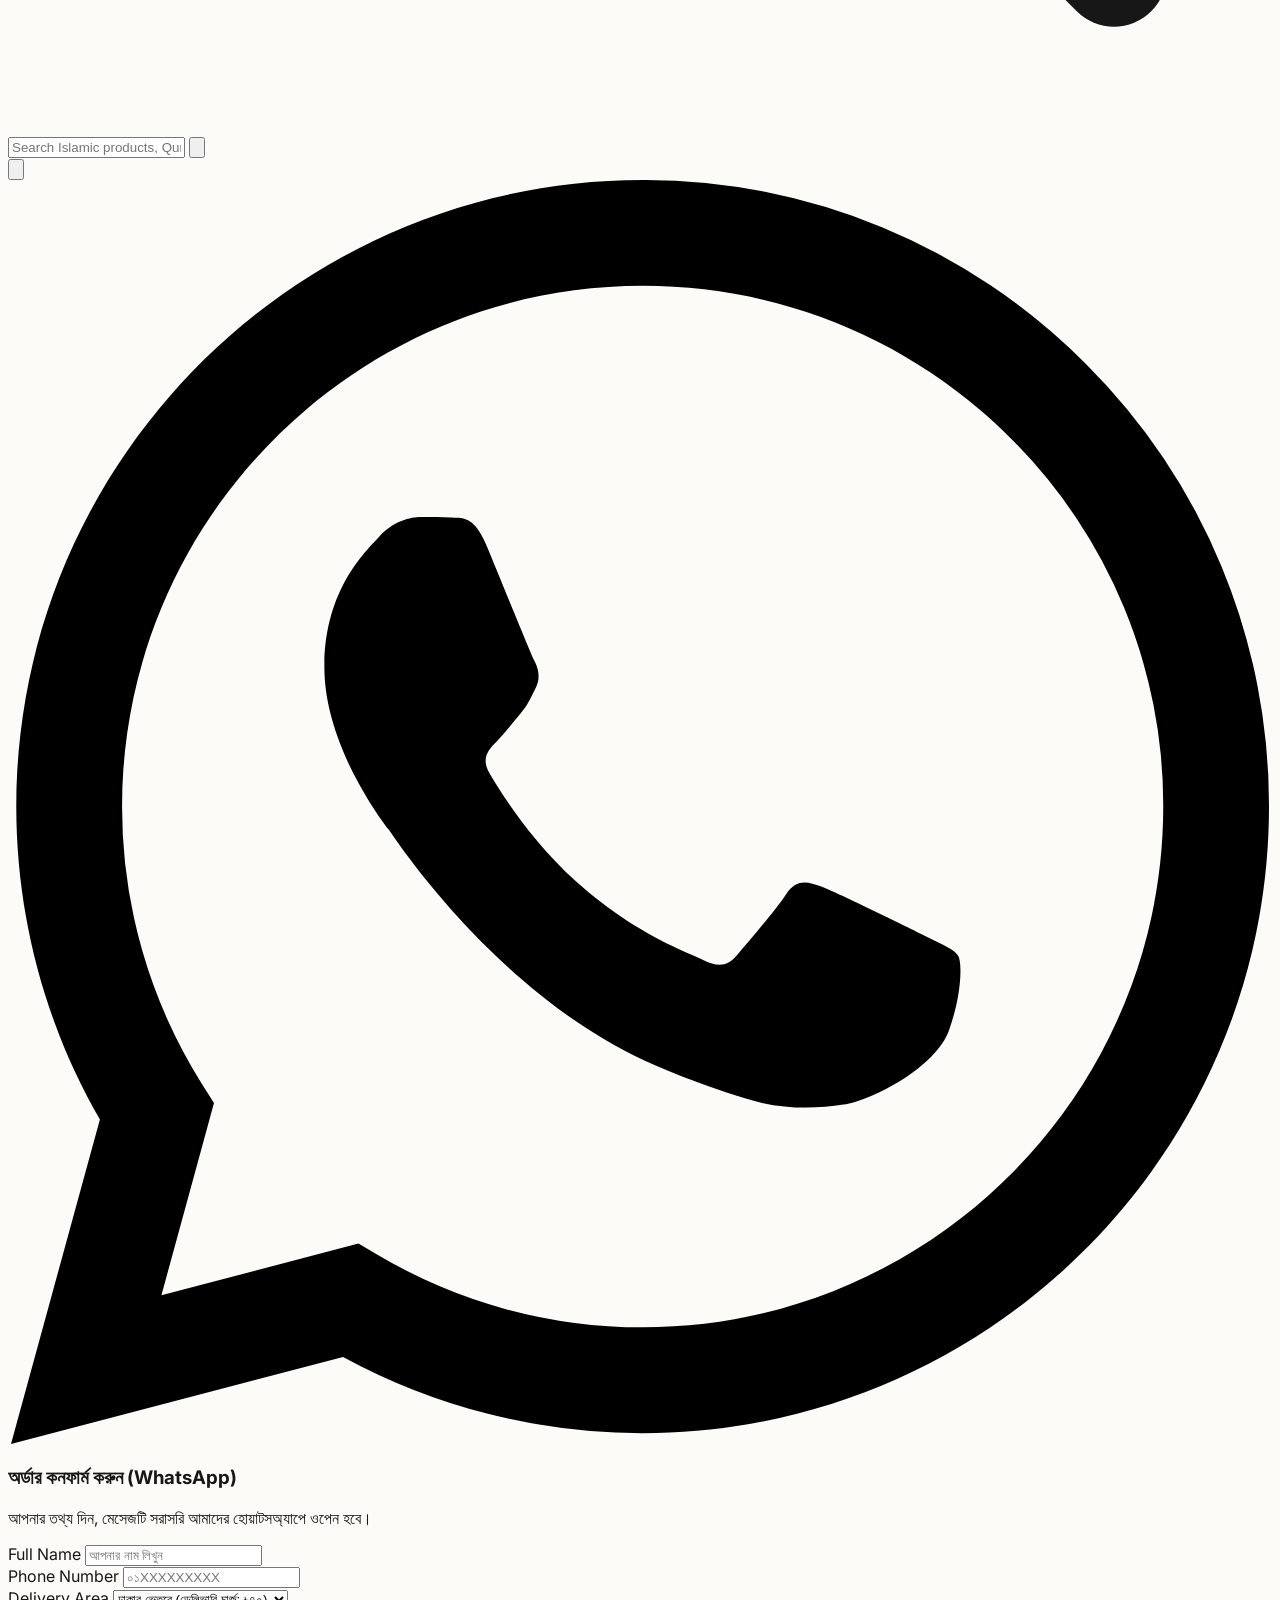
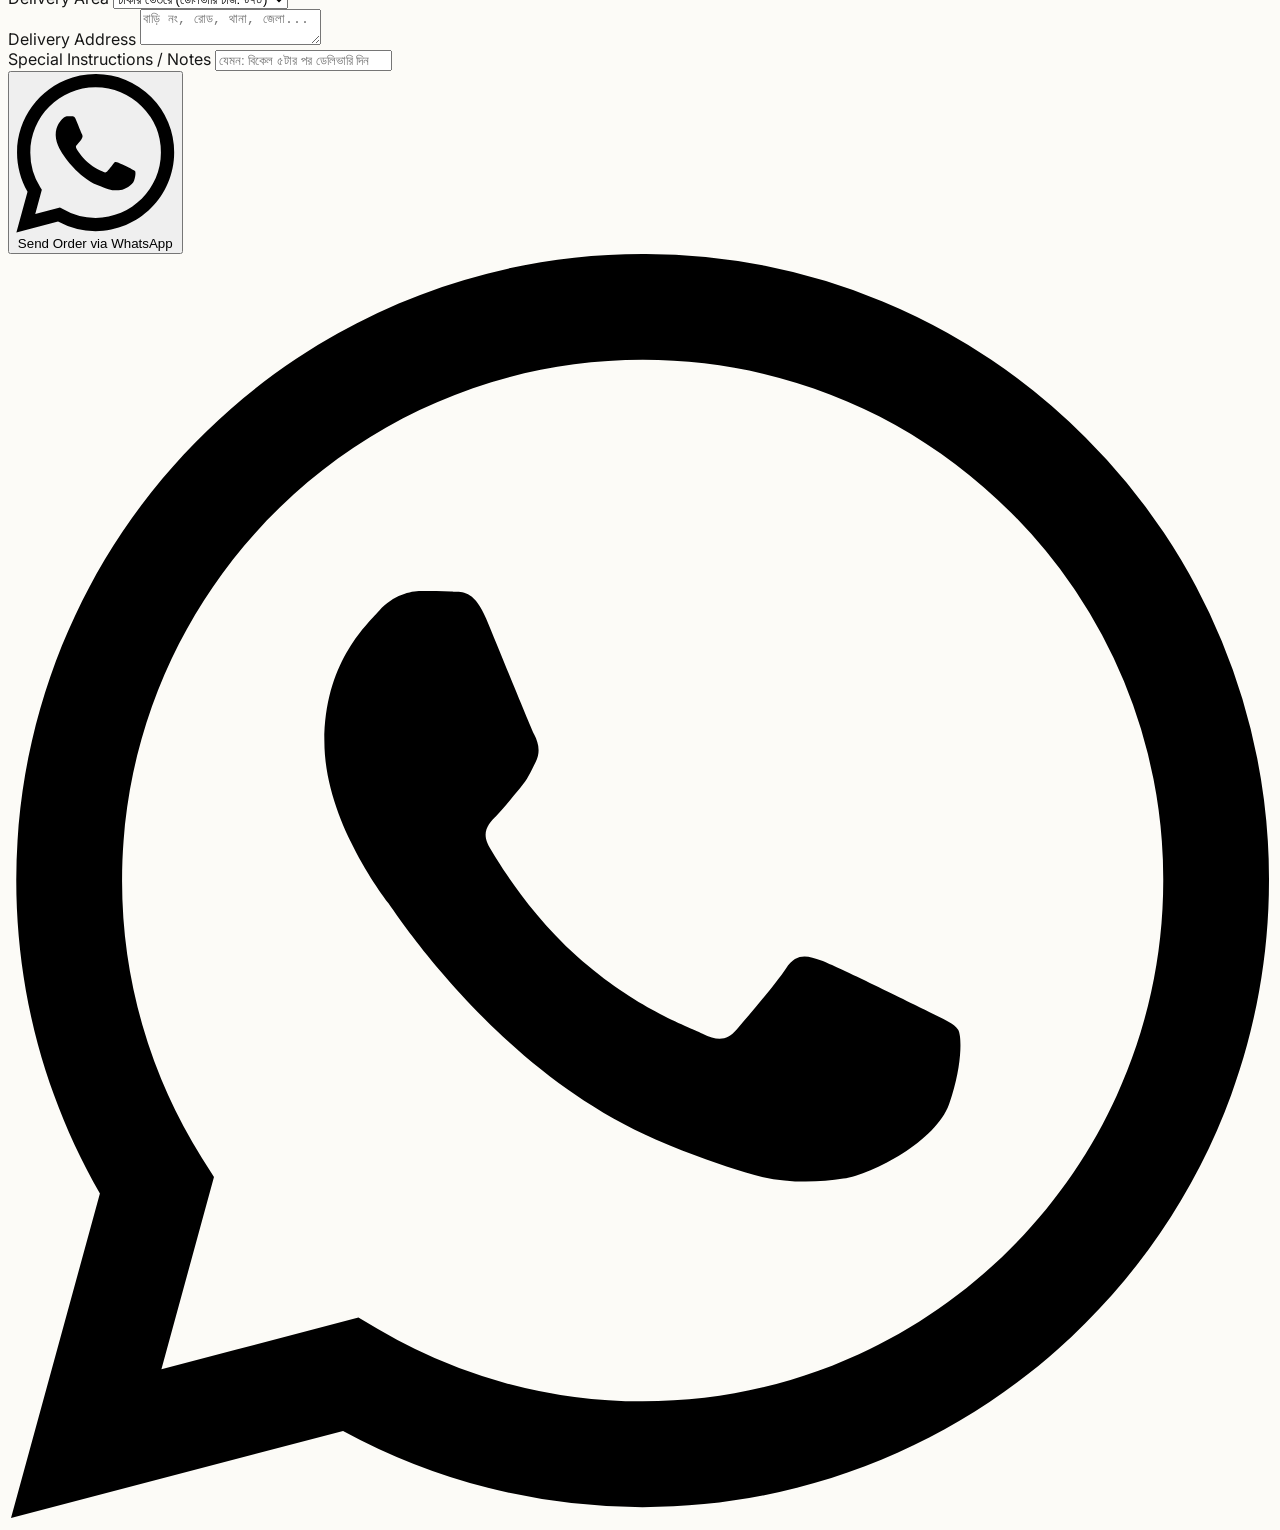
==== commit 1e871d42: "Enable search modal and cart drawer across all mobile menus and pages" ====
--- a/about.html
+++ b/about.html
@@ -76,11 +76,29 @@
             <svg class="w-6 h-6" fill="none" stroke="currentColor" viewBox="0 0 24 24"><path stroke-linecap="round" stroke-linejoin="round" stroke-width="2" d="M6 18L18 6M6 6l12 12"/></svg>
           </button>
         </div>
-        <nav class="flex flex-col space-y-4 mt-6 text-base">
+
+        <!-- Quick Search Bar in Mobile Menu -->
+        <button class="open-search-btn w-full mt-5 flex items-center justify-between px-3.5 py-2.5 rounded-xl bg-white/5 border border-white/10 hover:border-[#D6A63A] text-gray-300 hover:text-white transition group">
+          <span class="flex items-center gap-2.5 text-xs text-gray-400 group-hover:text-gray-200">
+            <svg class="w-4 h-4 text-[#D6A63A]" fill="none" stroke="currentColor" viewBox="0 0 24 24"><path stroke-linecap="round" stroke-linejoin="round" stroke-width="2" d="M21 21l-6-6m2-5a7 7 0 11-14 0 7 7 0 0114 0z"/></svg>
+            <span data-i18n="search_placeholder">Search Products...</span>
+          </span>
+          <span class="text-[10px] font-semibold text-[#D6A63A] bg-[#D6A63A]/10 px-2 py-0.5 rounded">Find</span>
+        </button>
+
+        <nav class="flex flex-col space-y-3.5 mt-5 text-base">
           <a href="index.html" class="text-gray-300 hover:text-[#D6A63A] py-2" data-i18n="nav_home">Home</a>
           <a href="shop.html" class="text-gray-300 hover:text-[#D6A63A] py-2" data-i18n="nav_shop">Shop</a>
           <a href="about.html" class="text-[#D6A63A] font-semibold py-2" data-i18n="nav_about">About</a>
           <a href="contact.html" class="text-gray-300 hover:text-[#D6A63A] py-2" data-i18n="nav_contact">Contact</a>
+          <!-- Cart Link in Mobile Menu -->
+          <button class="open-cart-btn flex items-center justify-between text-gray-300 hover:text-[#D6A63A] py-2 w-full text-left transition">
+            <span class="flex items-center gap-2.5 text-base">
+              <svg class="w-4 h-4 text-[#D6A63A]" fill="none" stroke="currentColor" viewBox="0 0 24 24"><path stroke-linecap="round" stroke-linejoin="round" stroke-width="1.8" d="M16 11V7a4 4 0 00-8 0v4M5 9h14l1 12H4L5 9z"/></svg>
+              <span data-i18n="cart_title">Shopping Cart</span>
+            </span>
+            <span class="cart-count-badge bg-[#D6A63A] text-[#081018] text-[10px] font-bold px-2 py-0.5 rounded-full">0</span>
+          </button>
           <a href="admin.html" class="text-gray-400 hover:text-[#D6A63A] py-2 border-t border-gray-800 text-sm" data-i18n="nav_admin">Admin Panel</a>
         </nav>
       </div>
@@ -388,6 +406,130 @@
       </div>
     </div>
   </div>
+
+  <!-- ==========================================================================
+       CART SLIDE-OVER DRAWER
+       ========================================================================== -->
+  <div id="cart-drawer" class="fixed inset-0 z-50 hidden">
+    <div class="drawer-backdrop fixed inset-0 bg-black/60 backdrop-blur-sm"></div>
+    <div class="drawer-content fixed top-0 right-0 w-full max-w-md h-full bg-white shadow-2xl translate-x-full transition-transform duration-300 flex flex-col">
+      <div class="p-5 border-b border-[#DED7C8] flex items-center justify-between bg-[#081018] text-white">
+        <div class="flex items-center gap-2">
+          <svg class="w-5 h-5 text-[#D6A63A]" fill="none" stroke="currentColor" viewBox="0 0 24 24"><path stroke-linecap="round" stroke-linejoin="round" stroke-width="2" d="M16 11V7a4 4 0 00-8 0v4M5 9h14l1 12H4L5 9z"/></svg>
+          <h3 class="text-base font-semibold" data-i18n="cart_title">Shopping Cart</h3>
+        </div>
+        <button id="close-cart-btn" class="text-gray-300 hover:text-white p-1">
+          <svg class="w-6 h-6" fill="none" stroke="currentColor" viewBox="0 0 24 24"><path stroke-linecap="round" stroke-linejoin="round" stroke-width="2" d="M6 18L18 6M6 6l12 12"/></svg>
+        </button>
+      </div>
+
+      <div id="cart-items-container" class="flex-1 overflow-y-auto p-5 space-y-3">
+        <!-- Rendered by JS -->
+      </div>
+
+      <div id="cart-empty-message" class="flex-1 flex flex-col items-center justify-center p-8 text-center text-gray-400">
+        <div class="w-16 h-16 rounded-full bg-[#F7F1E4] flex items-center justify-center mb-4 text-[#D6A63A]">
+          <svg class="w-8 h-8" fill="none" stroke="currentColor" viewBox="0 0 24 24"><path stroke-linecap="round" stroke-linejoin="round" stroke-width="1.5" d="M16 11V7a4 4 0 00-8 0v4M5 9h14l1 12H4L5 9z"/></svg>
+        </div>
+        <p class="text-base font-medium text-gray-600 mb-2" data-i18n="cart_empty">Your cart is empty</p>
+        <p class="text-xs text-gray-400 max-w-xs">Explore our blessed collection and add your favorite items to cart.</p>
+        <a href="shop.html" class="mt-6 px-6 py-2.5 rounded-lg bg-[#081018] text-[#F3D58A] text-sm font-semibold hover:bg-black transition">Explore Shop</a>
+      </div>
+
+      <div id="cart-drawer-footer" class="p-5 border-t border-[#DED7C8] bg-[#FCFBF7] hidden">
+        <div class="flex items-center justify-between mb-4">
+          <span class="text-sm text-gray-600 font-medium" data-i18n="cart_subtotal">Subtotal</span>
+          <span id="cart-drawer-subtotal" class="text-lg font-bold text-[#171717]">৳ 0</span>
+        </div>
+        
+        <div class="space-y-2.5">
+          <button id="cart-wa-checkout-btn" class="w-full py-3 px-4 rounded-lg bg-[#25D366] hover:bg-[#20ba59] text-white font-semibold text-sm flex items-center justify-center gap-2 shadow-md transition">
+            <svg class="w-5 h-5 fill-current flex-shrink-0" viewBox="0 0 24 24"><path d="M17.472 14.382c-.297-.149-1.758-.867-2.03-.967-.273-.099-.471-.148-.67.15-.197.297-.767.966-.94 1.164-.173.199-.347.223-.644.075-.297-.15-1.255-.463-2.39-1.475-.883-.788-1.48-1.761-1.653-2.059-.173-.297-.018-.458.13-.606.134-.133.298-.347.446-.52.149-.174.198-.298.298-.497.099-.198.05-.371-.025-.52-.075-.149-.669-1.612-.916-2.207-.242-.579-.487-.5-.669-.51-.173-.008-.371-.01-.57-.01-.198 0-.52.074-.792.372-.272.297-1.04 1.016-1.04 2.479 0 1.462 1.065 2.875 1.213 3.074.149.198 2.096 3.2 5.077 4.487.709.306 1.262.489 1.694.625.712.227 1.36.195 1.871.118.571-.085 1.758-.719 2.006-1.413.248-.694.248-1.289.173-1.413-.074-.124-.272-.198-.57-.347m-5.421 7.403h-.004a9.87 9.87 0 01-5.031-1.378l-.361-.214-3.741.982.998-3.648-.235-.374a9.86 9.86 0 01-1.51-5.26c.001-5.45 4.436-9.884 9.888-9.884 2.64 0 5.122 1.03 6.988 2.898a9.825 9.825 0 012.893 6.994c-.003 5.45-4.437 9.884-9.885 9.884m8.413-18.297A11.815 11.815 0 0012.05 0C5.495 0 .16 5.335.157 11.892c0 2.096.547 4.142 1.588 5.945L.057 24l6.305-1.654a11.882 11.882 0 005.683 1.448h.005c6.554 0 11.89-5.335 11.893-11.893a11.821 11.821 0 00-3.48-8.413Z"/></svg>
+            <span data-i18n="cart_checkout_wa">Order via WhatsApp</span>
+          </button>
+          <a href="cart.html" class="w-full py-3 px-4 rounded-lg btn-navy text-center block font-semibold text-sm hover:border-[#D6A63A] transition">
+            <span data-i18n="cart_checkout_direct">Proceed to Checkout</span>
+          </a>
+        </div>
+      </div>
+    </div>
+  </div>
+
+  <!-- ==========================================================================
+       SEARCH MODAL
+       ========================================================================== -->
+  <div id="search-modal" class="fixed inset-0 z-50 hidden">
+    <div class="modal-backdrop fixed inset-0 bg-black/60 backdrop-blur-sm"></div>
+    <div class="fixed top-24 left-1/2 -translate-x-1/2 w-full max-w-2xl px-4 z-10">
+      <div class="bg-white rounded-xl shadow-2xl overflow-hidden border border-[#DED7C8]">
+        <div class="p-4 border-b border-gray-100 flex items-center gap-3">
+          <svg class="w-5 h-5 text-[#D6A63A]" fill="none" stroke="currentColor" viewBox="0 0 24 24"><path stroke-linecap="round" stroke-linejoin="round" stroke-width="2" d="M21 21l-6-6m2-5a7 7 0 11-14 0 7 7 0 0114 0z"/></svg>
+          <input type="text" id="site-search-input" placeholder="Search Islamic products, Quran, Tasbih..." class="w-full text-base outline-none bg-transparent text-[#171717]" data-i18n="search_placeholder">
+          <button id="close-search-btn" class="text-gray-400 hover:text-gray-700 p-1">
+            <svg class="w-5 h-5" fill="none" stroke="currentColor" viewBox="0 0 24 24"><path stroke-linecap="round" stroke-linejoin="round" stroke-width="2" d="M6 18L18 6M6 6l12 12"/></svg>
+          </button>
+        </div>
+        <div id="search-results-list" class="max-h-96 overflow-y-auto p-2">
+          <!-- Live results injected here -->
+        </div>
+      </div>
+    </div>
+  </div>
+
+  <!-- ==========================================================================
+       QUICK WHATSAPP ORDER MODAL
+       ========================================================================== -->
+  <div id="quick-order-modal" class="fixed inset-0 z-50 hidden">
+    <div class="modal-backdrop fixed inset-0 bg-black/60 backdrop-blur-sm" onclick="closeQuickOrderModal()"></div>
+    <div class="fixed inset-0 flex items-center justify-center p-4 z-10">
+      <div class="bg-white rounded-2xl shadow-2xl w-full max-w-lg p-6 sm:p-8 border border-[#DED7C8] relative max-h-[90vh] overflow-y-auto">
+        <button onclick="closeQuickOrderModal()" class="absolute top-4 right-4 text-gray-400 hover:text-gray-700 p-1">
+          <svg class="w-5 h-5" fill="none" stroke="currentColor" viewBox="0 0 24 24"><path stroke-linecap="round" stroke-linejoin="round" stroke-width="2" d="M6 18L18 6M6 6l12 12"/></svg>
+        </button>
+
+        <div class="flex items-center gap-3 mb-4">
+          <div class="w-10 h-10 rounded-full bg-[#25D366]/15 text-[#25D366] flex items-center justify-center flex-shrink-0">
+            <svg class="w-6 h-6 fill-current" viewBox="0 0 24 24"><path d="M17.472 14.382c-.297-.149-1.758-.867-2.03-.967-.273-.099-.471-.148-.67.15-.197.297-.767.966-.94 1.164-.173.199-.347.223-.644.075-.297-.15-1.255-.463-2.39-1.475-.883-.788-1.48-1.761-1.653-2.059-.173-.297-.018-.458.13-.606.134-.133.298-.347.446-.52.149-.174.198-.298.298-.497.099-.198.05-.371-.025-.52-.075-.149-.669-1.612-.916-2.207-.242-.579-.487-.5-.669-.51-.173-.008-.371-.01-.57-.01-.198 0-.52.074-.792.372-.272.297-1.04 1.016-1.04 2.479 0 1.462 1.065 2.875 1.213 3.074.149.198 2.096 3.2 5.077 4.487.709.306 1.262.489 1.694.625.712.227 1.36.195 1.871.118.571-.085 1.758-.719 2.006-1.413.248-.694.248-1.289.173-1.413-.074-.124-.272-.198-.57-.347m-5.421 7.403h-.004a9.87 9.87 0 01-5.031-1.378l-.361-.214-3.741.982.998-3.648-.235-.374a9.86 9.86 0 01-1.51-5.26c.001-5.45 4.436-9.884 9.888-9.884 2.64 0 5.122 1.03 6.988 2.898a9.825 9.825 0 012.893 6.994c-.003 5.45-4.437 9.884-9.885 9.884m8.413-18.297A11.815 11.815 0 0012.05 0C5.495 0 .16 5.335.157 11.892c0 2.096.547 4.142 1.588 5.945L.057 24l6.305-1.654a11.882 11.882 0 005.683 1.448h.005c6.554 0 11.89-5.335 11.893-11.893a11.821 11.821 0 00-3.48-8.413Z"/></svg>
+          </div>
+          <div>
+            <h3 class="text-lg font-bold text-[#171717]">অর্ডার কনফার্ম করুন (WhatsApp)</h3>
+            <p class="text-xs text-gray-500">আপনার তথ্য দিন, মেসেজটি সরাসরি আমাদের হোয়াটসঅ্যাপে ওপেন হবে।</p>
+          </div>
+        </div>
+
+        <form onsubmit="submitWhatsAppOrder(event)" class="space-y-4">
+          <div>
+            <label class="block text-xs font-semibold text-gray-700 mb-1" data-i18n="checkout_name">Full Name</label>
+            <input type="text" id="order-name" required placeholder="আপনার নাম লিখুন" class="w-full px-3.5 py-2.5 border border-gray-300 rounded-lg text-sm focus:border-[#D6A63A] focus:outline-none">
+          </div>
+          <div>
+            <label class="block text-xs font-semibold text-gray-700 mb-1" data-i18n="checkout_phone">Phone Number</label>
+            <input type="tel" id="order-phone" required placeholder="০১XXXXXXXXX" class="w-full px-3.5 py-2.5 border border-gray-300 rounded-lg text-sm focus:border-[#D6A63A] focus:outline-none">
+          </div>
+          <div>
+            <label class="block text-xs font-semibold text-gray-700 mb-1" data-i18n="checkout_area">Delivery Area</label>
+            <select id="order-area" class="w-full px-3.5 py-2.5 border border-gray-300 rounded-lg text-sm focus:border-[#D6A63A] focus:outline-none bg-white">
+              <option value="dhaka">ঢাকার ভেতরে (ডেলিভারি চার্জ: ৳৭০)</option>
+              <option value="outside">ঢাকার বাইরে (ডেলিভারি চার্জ: ৳১৩০)</option>
+            </select>
+          </div>
+          <div>
+            <label class="block text-xs font-semibold text-gray-700 mb-1" data-i18n="checkout_address">Delivery Address</label>
+            <textarea id="order-address" required rows="2" placeholder="বাড়ি নং, রোড, থানা, জেলা..." class="w-full px-3.5 py-2 border border-gray-300 rounded-lg text-sm focus:border-[#D6A63A] focus:outline-none"></textarea>
+          </div>
+          <div>
+            <label class="block text-xs font-semibold text-gray-700 mb-1" data-i18n="checkout_notes">Special Instructions (Optional)</label>
+            <input type="text" id="order-notes" placeholder="যেমন: বিকেল ৫টার পর ডেলিভারি দিন" class="w-full px-3.5 py-2 border border-gray-300 rounded-lg text-sm focus:border-[#D6A63A] focus:outline-none">
+          </div>
+
+          <button type="submit" class="w-full py-3.5 px-4 rounded-lg bg-[#25D366] hover:bg-[#20ba59] text-white font-bold text-sm flex items-center justify-center gap-2 shadow-lg transition">
+            <svg class="w-5 h-5 fill-current flex-shrink-0" viewBox="0 0 24 24"><path d="M17.472 14.382c-.297-.149-1.758-.867-2.03-.967-.273-.099-.471-.148-.67.15-.197.297-.767.966-.94 1.164-.173.199-.347.223-.644.075-.297-.15-1.255-.463-2.39-1.475-.883-.788-1.48-1.761-1.653-2.059-.173-.297-.018-.458.13-.606.134-.133.298-.347.446-.52.149-.174.198-.298.298-.497.099-.198.05-.371-.025-.52-.075-.149-.669-1.612-.916-2.207-.242-.579-.487-.5-.669-.51-.173-.008-.371-.01-.57-.01-.198 0-.52.074-.792.372-.272.297-1.04 1.016-1.04 2.479 0 1.462 1.065 2.875 1.213 3.074.149.198 2.096 3.2 5.077 4.487.709.306 1.262.489 1.694.625.712.227 1.36.195 1.871.118.571-.085 1.758-.719 2.006-1.413.248-.694.248-1.289.173-1.413-.074-.124-.272-.198-.57-.347m-5.421 7.403h-.004a9.87 9.87 0 01-5.031-1.378l-.361-.214-3.741.982.998-3.648-.235-.374a9.86 9.86 0 01-1.51-5.26c.001-5.45 4.436-9.884 9.888-9.884 2.64 0 5.122 1.03 6.988 2.898a9.825 9.825 0 012.893 6.994c-.003 5.45-4.437 9.884-9.885 9.884m8.413-18.297A11.815 11.815 0 0012.05 0C5.495 0 .16 5.335.157 11.892c0 2.096.547 4.142 1.588 5.945L.057 24l6.305-1.654a11.882 11.882 0 005.683 1.448h.005c6.554 0 11.89-5.335 11.893-11.893a11.821 11.821 0 00-3.48-8.413Z"/></svg>
+            <span data-i18n="order_wa_btn">Send Order via WhatsApp</span>
+          </button>
+        </form>
+      </div>
+    </div>
+  </div>
   <!-- Floating WhatsApp Quick Button -->
   <a href="https://wa.me/8801577696391?text=Assalamualaikum%20Musafir,%20I%20have%20an%20inquiry%20about%20your%20Islamic%20lifestyle%20products." target="_blank" rel="noopener noreferrer" class="fixed bottom-6 left-6 z-40 w-14 h-14 rounded-full bg-[#25D366] text-white shadow-2xl whatsapp-pulse flex items-center justify-center hover:scale-105 transition" title="Chat on WhatsApp (+880 1577-696391)">
     <svg class="w-8 h-8 fill-current flex-shrink-0" viewBox="0 0 24 24"><path d="M17.472 14.382c-.297-.149-1.758-.867-2.03-.967-.273-.099-.471-.148-.67.15-.197.297-.767.966-.94 1.164-.173.199-.347.223-.644.075-.297-.15-1.255-.463-2.39-1.475-.883-.788-1.48-1.761-1.653-2.059-.173-.297-.018-.458.13-.606.134-.133.298-.347.446-.52.149-.174.198-.298.298-.497.099-.198.05-.371-.025-.52-.075-.149-.669-1.612-.916-2.207-.242-.579-.487-.5-.669-.51-.173-.008-.371-.01-.57-.01-.198 0-.52.074-.792.372-.272.297-1.04 1.016-1.04 2.479 0 1.462 1.065 2.875 1.213 3.074.149.198 2.096 3.2 5.077 4.487.709.306 1.262.489 1.694.625.712.227 1.36.195 1.871.118.571-.085 1.758-.719 2.006-1.413.248-.694.248-1.289.173-1.413-.074-.124-.272-.198-.57-.347m-5.421 7.403h-.004a9.87 9.87 0 01-5.031-1.378l-.361-.214-3.741.982.998-3.648-.235-.374a9.86 9.86 0 01-1.51-5.26c.001-5.45 4.436-9.884 9.888-9.884 2.64 0 5.122 1.03 6.988 2.898a9.825 9.825 0 012.893 6.994c-.003 5.45-4.437 9.884-9.885 9.884m8.413-18.297A11.815 11.815 0 0012.05 0C5.495 0 .16 5.335.157 11.892c0 2.096.547 4.142 1.588 5.945L.057 24l6.305-1.654a11.882 11.882 0 005.683 1.448h.005c6.554 0 11.89-5.335 11.893-11.893a11.821 11.821 0 00-3.48-8.413Z"/></svg>
